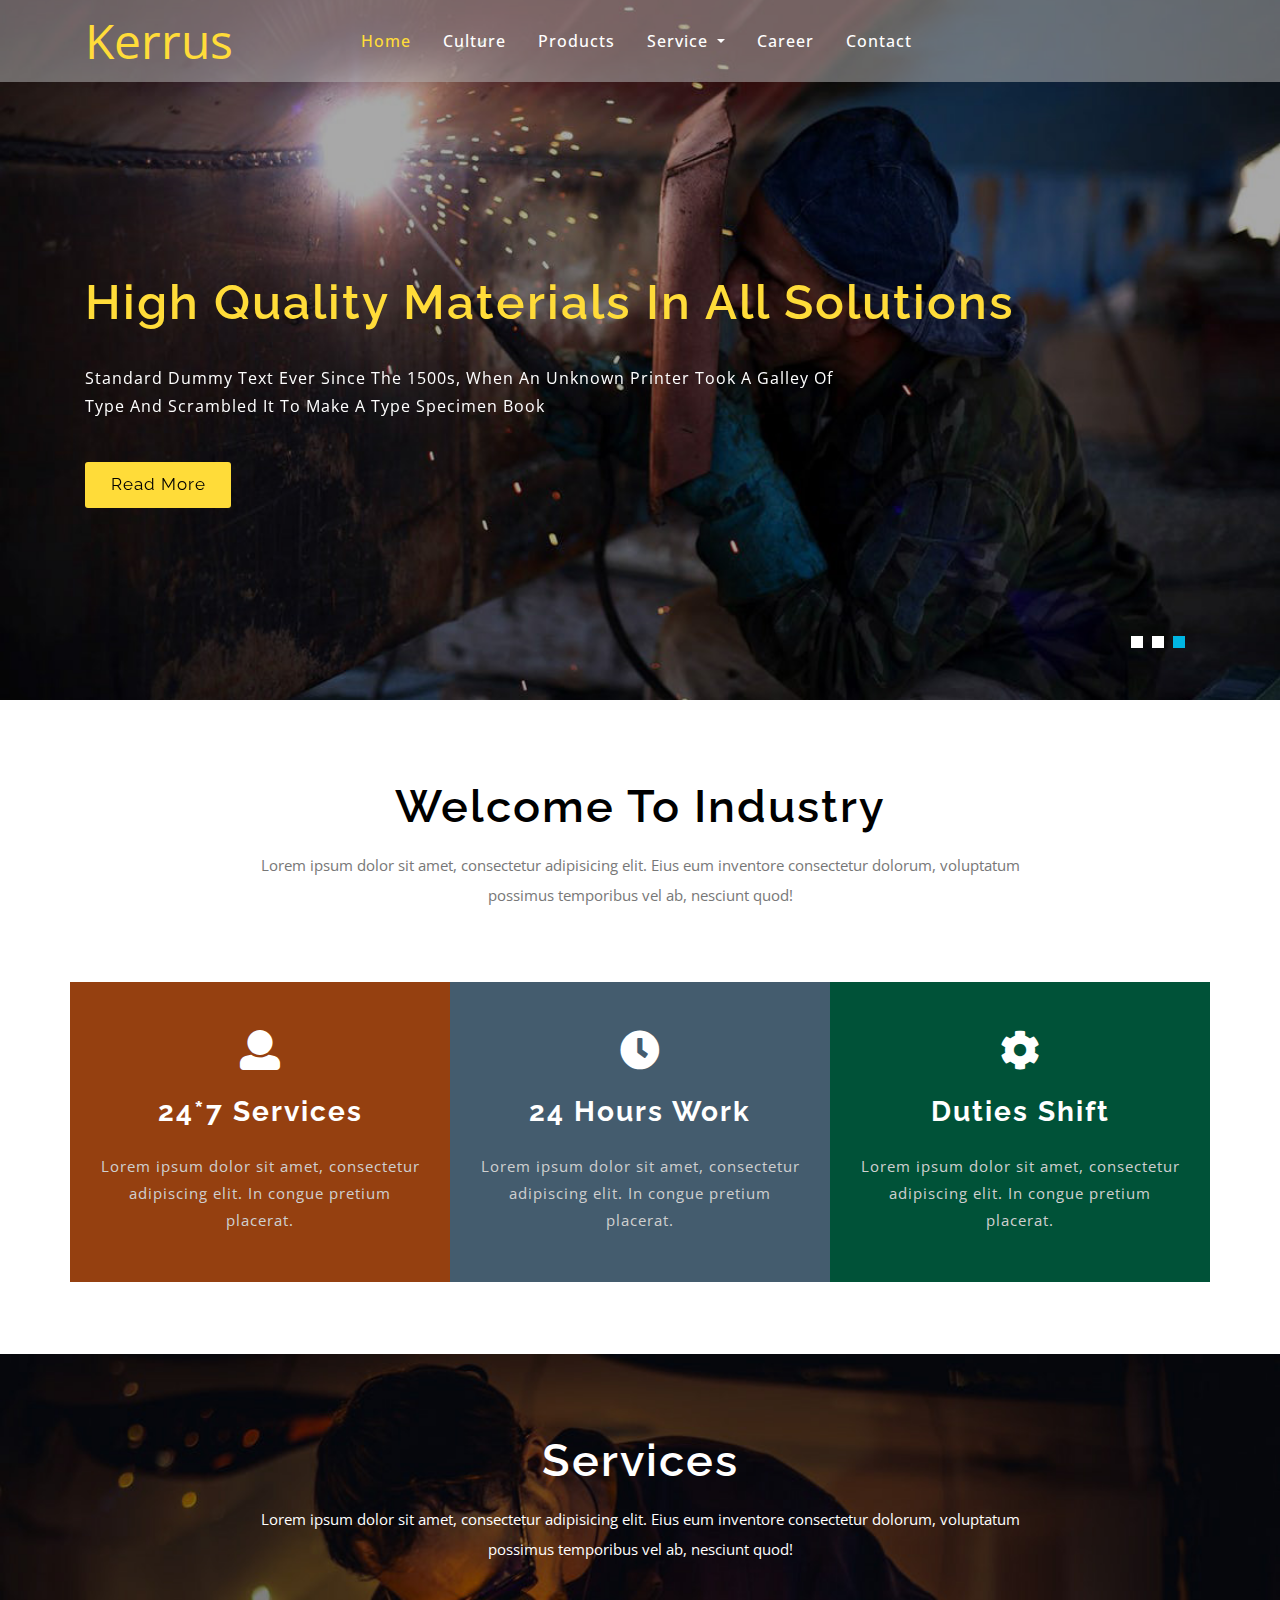
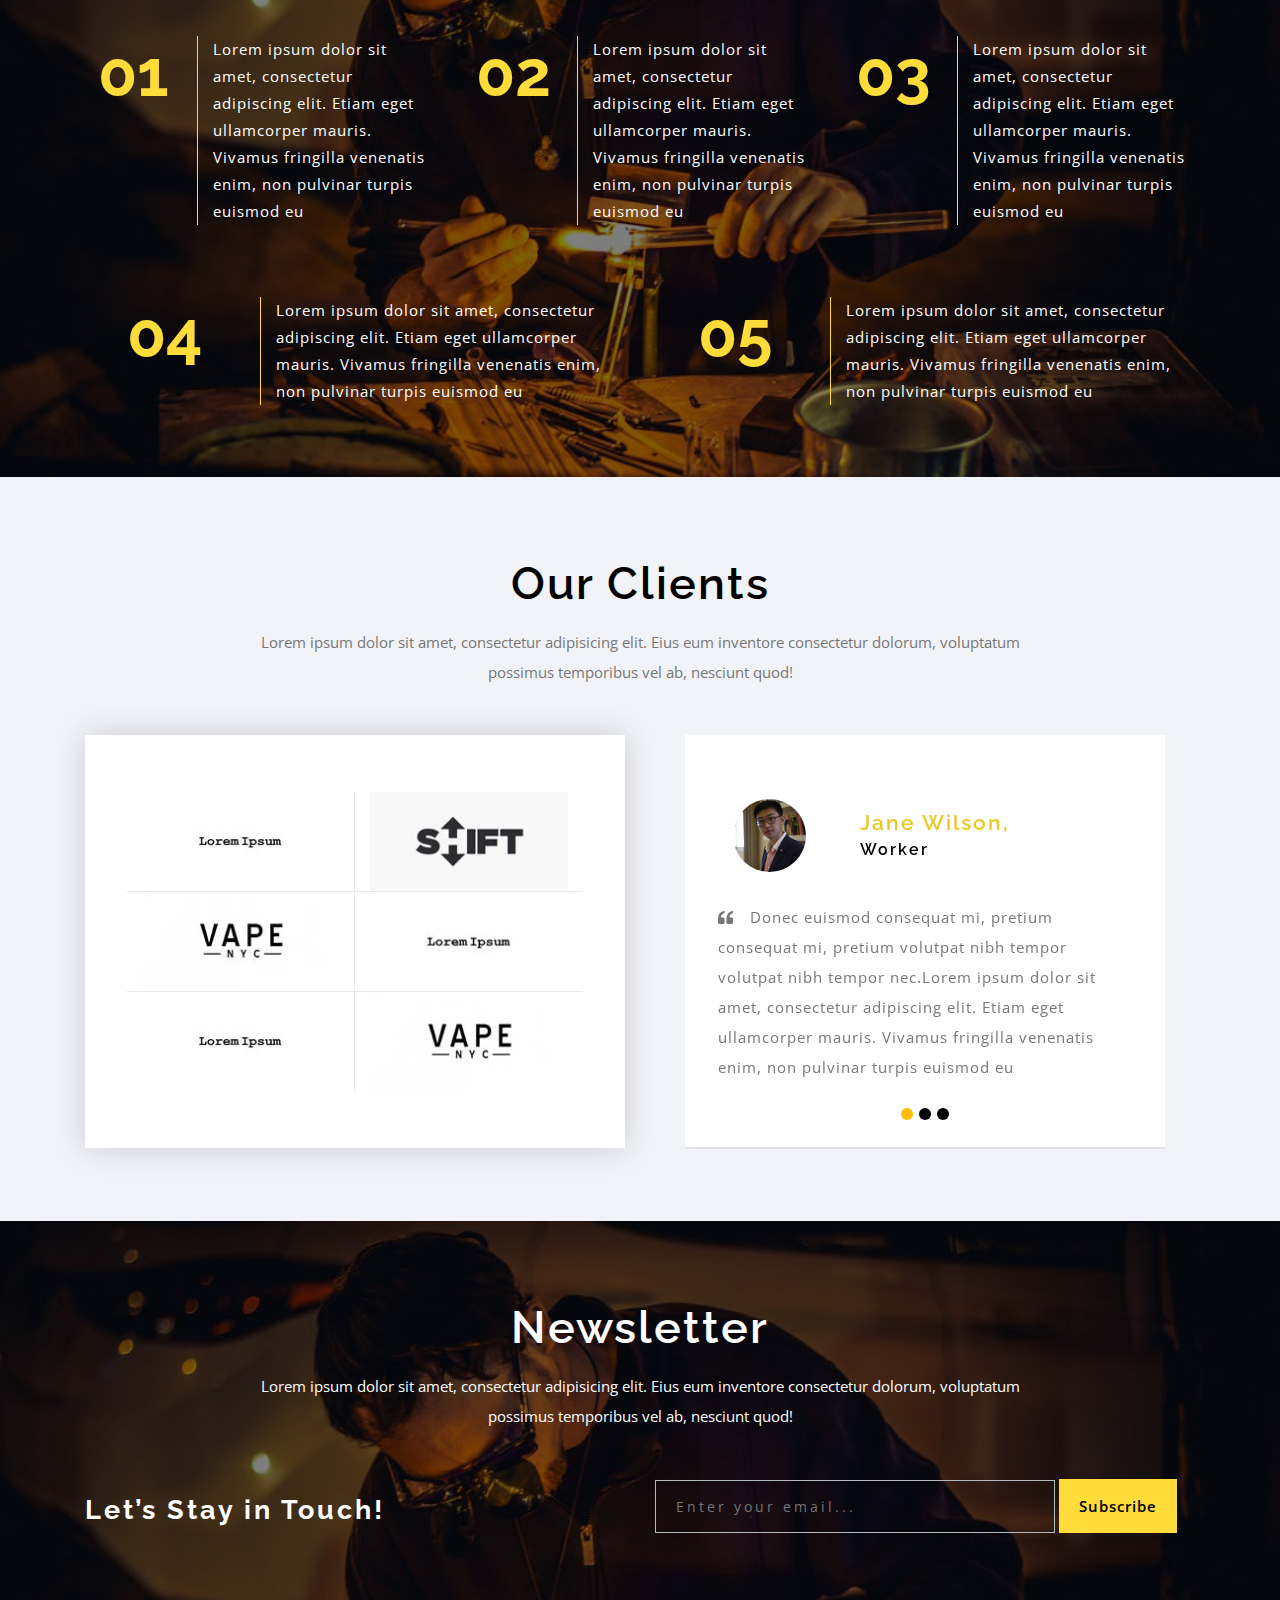
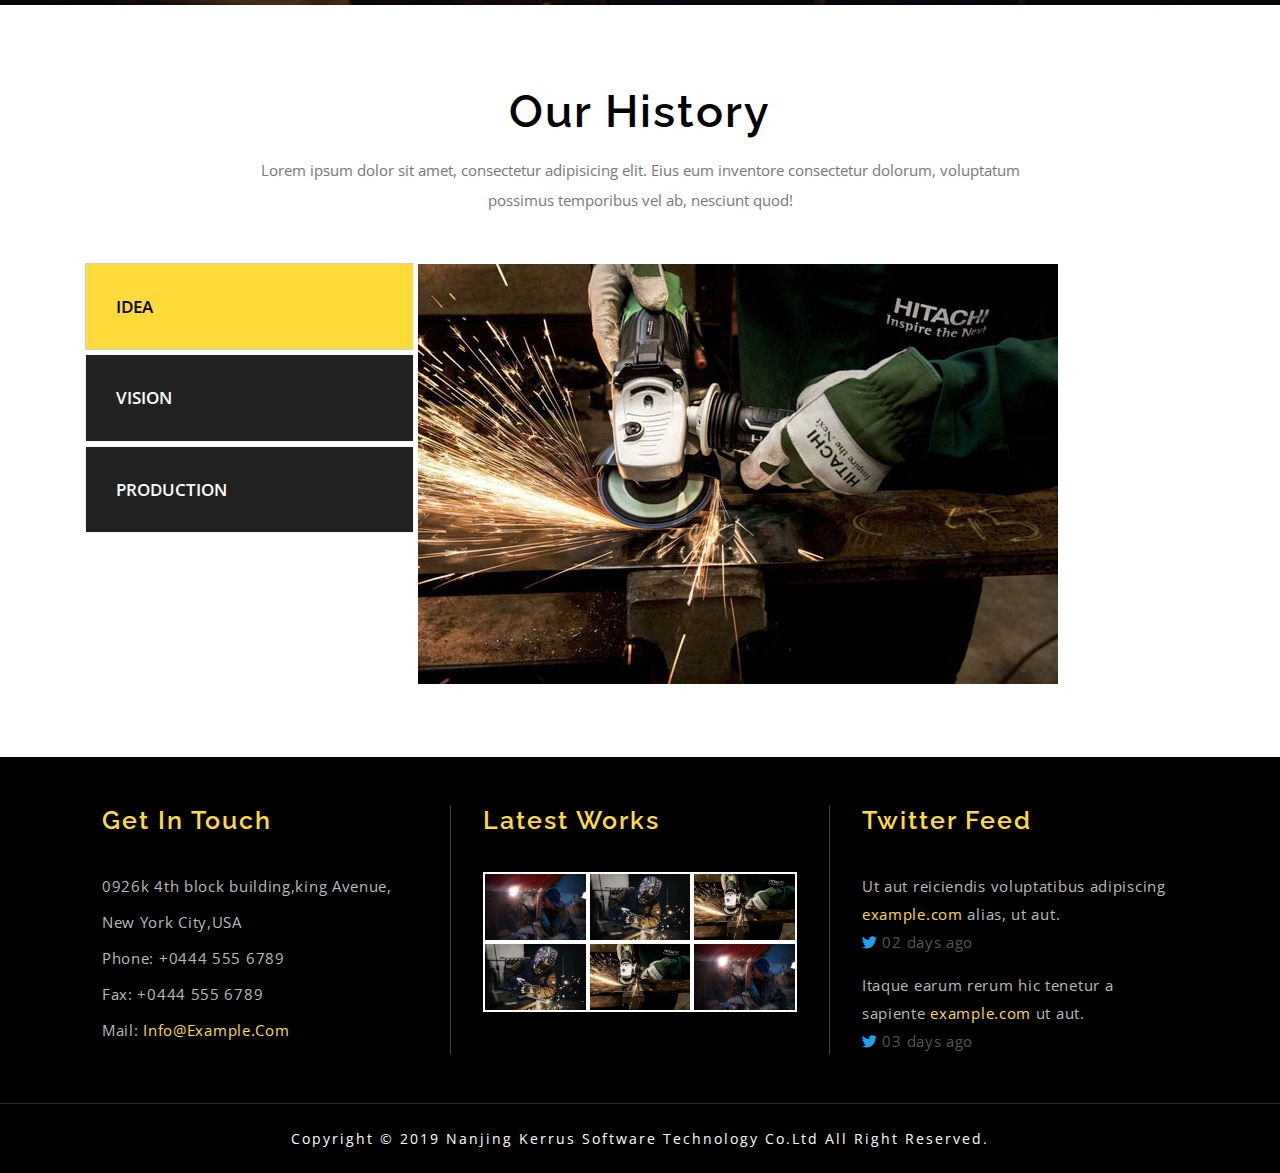
==== index.html @ 822669f9 "Add Content" ====
<!DOCTYPE html>
<html lang="en">

<head>
	<title>Home</title>
	<!-- Meta Tags -->
	<meta name="viewport" content="width=device-width, initial-scale=1">
	<meta charset="utf-8">
	<meta name="keywords" content="" />
	<script type="application/x-javascript">
		addEventListener("load", function () {
			setTimeout(hideURLbar, 0);
		}, false);

		function hideURLbar() {
			window.scrollTo(0, 1);
		}
	</script>
	<!-- //Meta Tags -->
	<!-- Style-sheets -->
	<link href="css/bootstrap.min.css" rel="stylesheet" type="text/css" media="all">
	<link href="css/style.css" rel="stylesheet" type="text/css" media="all" />
	<link href="css/fontawesome-all.css" rel="stylesheet">
	<!--// Style-sheets -->
	<link rel="stylesheet" type="text/css" href="css/easy-responsive-tabs.css " />
	<!--web-fonts-->
	<link href="http://fonts.googleapis.com/css?family=Open+Sans:300,400,600,700" rel="stylesheet">
	<link href="http://fonts.googleapis.com/css?family=Raleway:400,500,600,700,800" rel="stylesheet">
	<!--//web-fonts-->
</head>

<body>
	<!-- banner -->
	<section class="banner">
		<!-- header -->
		<header>
		<nav class="navbar navbar-expand-lg navbar-light">
		<div class="container">
			<a class="navbar-brand" href="index.html">Kerrus</a>
			<button class="navbar-toggler" type="button" data-toggle="collapse" data-target="#navbarSupportedContent" aria-controls="navbarSupportedContent"
			    aria-expanded="false" aria-label="Toggle navigation">
				<span class="navbar-toggler-icon"></span>
			</button>

			<div class="collapse navbar-collapse" id="navbarSupportedContent">
				<ul class="navbar-nav">
					<li class="nav-item active">
						<a class="nav-link" href="index.html">Home
							<span class="sr-only">(current)</span>
						</a>
					</li>
					<li class="nav-item">
						<a class="nav-link" href="about.html">Culture</a>
					</li>
					<li class="nav-item">
						<a class="nav-link" href="about.html">Products</a>
					</li>
					<li class="nav-item dropdown">
							<a class="nav-link dropdown-toggle" href="#" id="navbarDropdown" role="button" data-toggle="dropdown" aria-haspopup="true"
								aria-expanded="false">
								Service
							</a>
							<div class="dropdown-menu" aria-labelledby="navbarDropdown">
								<a class="dropdown-item text-center" href="projects.html">Projects</a>
								<a class="dropdown-item text-center" href="typography.html">TEST</a>
								<a class="dropdown-item text-center" href="typography.html">lot</a>
							</div>
						</li>
					<li class="nav-item">
						<a class="nav-link" href="about.html">Career</a>
					</li>
					<li class="nav-item">
						<a class="nav-link" href="contact.html">Contact</a>
					</li>
				</ul>
			</div>
			</div>
		</nav>
		
		</header>
		<!-- //header -->
		<div class="container">
			<!-- banner-text -->
			<div class="banner-text">
				<div class="callbacks_container">
					<ul class="rslides" id="slider3">
						<li>
							<div class="slider-info text-left">
								
								<h1 class="text-left">High Quality Materials In All Solutions</h1>
								<p>Standard dummy text ever since the 1500s, when an unknown printer took a galley of type and scrambled it to make a type specimen book</p>
								<a href="about.html" class="text-left">Read More</a>
							</div>
						</li>
						<li>
							<div class="slider-info text-left">
								
								<h4 class="text-left">We Provide Extended Maintenance</h4>
								<p>Standard dummy text ever since the 1500s, when an unknown printer took a galley of type and scrambled it to make a type specimen book</p>
								<a href="about.html" class="text-left">Read More</a>
							</div>
						</li>
						<li>
							<div class="slider-info text-left">
								
								<h4 class="text-left">High Quality Materials In All Solutions</h4>
								<p>Standard dummy text ever since the 1500s, when an unknown printer took a galley of type and scrambled it to make a type specimen book</p>
								<a href="about.html" class="text-left">Read More</a>
							</div>
						</li>
					</ul>

				</div>
			</div>
		</div>
	</section>
	<!-- //banner -->
	<div class="tlinks">Collect from <a href="http://www.cssmoban.com/"  title="网站模板">网站模板</a></div>
	<!-- faculty -->
	<section class="w3-agile-faculty-grid3 py-md-5">
		<div class="container py-4 mt-2">
			<h3 class="tittle text-center mb-3">Welcome to industry</h3>
			<p class="tit text-center mx-auto">Lorem ipsum dolor sit amet, consectetur adipisicing elit. Eius eum inventore consectetur dolorum, voluptatum possimus temporibus vel ab, nesciunt quod!</p>
			<div class="row fac pt-4 mt-md-5">
				<div class="col-md-4 w3-faculty-services1 text-center">
						<i class="fas fa-user" aria-hidden="true"></i>
						<h3 class="mt-3">24*7 Services</h3>
						<p class="mt-3">Lorem ipsum dolor sit amet, consectetur adipiscing elit. In congue pretium placerat. </p>
				</div>
				<div class="col-md-4 w3-faculty-services2 text-center">
						<i class="fas fa-clock" aria-hidden="true"></i>
						<h3 class="mt-3">24 Hours Work</h3>
						<p class="mt-3">Lorem ipsum dolor sit amet, consectetur adipiscing elit. In congue pretium placerat.  </p>
				</div>
				<div class="col-md-4 w3-faculty-services3 text-center">
						<i class="fas fa-cog" aria-hidden="true"></i>
						<h3 class="mt-3">Duties Shift </h3>
						<p class="mt-3">Lorem ipsum dolor sit amet, consectetur adipiscing elit. In congue pretium placerat. </p>
				</div>
			</div>
		</div>
	</section>
	<!-- //faculty -->
	<!--/services -->
<section class="services py-md-5">
		<div class="container py-4 mt-2">
		<h3 class="tittle text-center mb-3 text-white">Services</h3>
			<p class="tit text-center mx-auto text-white">Lorem ipsum dolor sit amet, consectetur adipisicing elit. Eius eum inventore consectetur dolorum, voluptatum possimus temporibus vel ab, nesciunt quod!</p>
		<div class="w3-service-grids pt-4 mt-md-5">
			<div class="row w3-service-grid-top1">
				<div class="col-lg-4 w3-services-grid1">
					<div class="row">
						<div class="col-sm-4 w3-services-01">
							<h3>01</h3>
						</div>
						<div class="col-sm-8 w3-services-heading">
							<p>Lorem ipsum dolor sit amet, consectetur adipiscing elit. Etiam eget ullamcorper mauris. Vivamus fringilla venenatis enim, non pulvinar turpis euismod eu</p>
						</div>
					</div>
				</div>
				<div class="col-lg-4 w3-services-grid1">
					<div class="row">
						<div class="col-sm-4 w3-services-01">
							<h3>02</h3>
						</div>
						<div class="col-sm-8 w3-services-heading">
							<p>Lorem ipsum dolor sit amet, consectetur adipiscing elit. Etiam eget ullamcorper mauris. Vivamus fringilla venenatis enim, non pulvinar turpis euismod eu</p>
						</div>
					</div>
				</div>
				<div class="col-lg-4 w3-services-grid1">
					<div class="row">
						<div class="col-sm-4 w3-services-01">
							<h3>03</h3>
						</div>
						<div class="col-sm-8 w3-services-heading">
							<p>Lorem ipsum dolor sit amet, consectetur adipiscing elit. Etiam eget ullamcorper mauris. Vivamus fringilla venenatis enim, non pulvinar turpis euismod eu</p>
						</div>
					</div>
				</div>
			</div>
			<div class="row w3-services-grid-top2 mt-4 pt-lg-5">
				<div class="col-lg-6 w3-services-grid2">
					<div class="row">
						<div class="col-sm-4 w3-services-02">
							<h3>04</h3>
						</div>
						<div class="col-sm-8 w3-services-heading">
							<p>Lorem ipsum dolor sit amet, consectetur adipiscing elit. Etiam eget ullamcorper mauris. Vivamus fringilla venenatis enim, non pulvinar turpis euismod eu</p>
						</div>
					</div>
				</div>
				<div class="col-lg-6 w3-services-grid2">
					<div class="row">
						<div class="col-sm-4 w3-services-02">
							<h3>05</h3>
						</div>
						<div class="col-sm-8 w3-services-heading">
							<p>Lorem ipsum dolor sit amet, consectetur adipiscing elit. Etiam eget ullamcorper mauris. Vivamus fringilla venenatis enim, non pulvinar turpis euismod eu</p>
						</div>
					</div>
				</div>
			</div>
		</div>
	</div>
</section>
<!--//services -->
<!-- clients -->
	<section class="features py-md-5">
		<div class="container py-4 mt-2">
				<h3 class="tittle text-center mb-3">Our Clients</h3>
				<p class="tit text-center mx-auto">Lorem ipsum dolor sit amet, consectetur adipisicing elit. Eius eum inventore consectetur dolorum, voluptatum possimus temporibus vel ab, nesciunt quod!</p>
			
			<div class="row about-main pt-4 mt-md-4">
				<div class="col-lg-6 about-right">
				<!-- stats -->
					<div class="stats">
						<div class="row stats_inner">
							<div class="col-md-6 col-sm-6 col-xs-6 stat-grids">
								<img src="images/logo1.jpg" alt="logo1" class=" img-fluid">
							</div>
							<div class="col-md-6 col-sm-6 col-xs-6 stat-grids">
								<img src="images/logo2.jpg" alt="logo1" class=" img-fluid">
							</div>
						</div>
						<div class="row stats_inner top-st">
							<div class="col-md-6 col-sm-6 col-xs-6 stat-grids">
								<img src="images/logo3.jpg" alt="logo1" class=" img-fluid">
							</div>
							<div class="col-md-6 col-sm-6 col-xs-6 stat-grids">
								<img src="images/logo1.jpg" alt="logo1" class=" img-fluid">
							</div>
							
						</div>
						<div class="row stats_inner top-st">
							<div class="col-md-6 col-sm-6 col-xs-6 stat-grids">
								<img src="images/logo1.jpg" alt="logo1" class=" img-fluid">
							</div>
							<div class="col-md-6 col-sm-6 col-xs-6 stat-grids">
								<img src="images/logo3.jpg" alt="logo1" class=" img-fluid">
							</div>
							
						</div>
					</div>
					<!-- //stats -->

				</div>
				<div class="col-lg-6 about-left">
					    <!-- testimonials -->
						<div class="w3_agile-section testimonials text-center" id="testimonials">
							<div class=" w3ls-team-info test-bg">
								<div class="testi-left">
									<div id="carouselExampleIndicators" class="carousel slide" data-ride="carousel">
										  <ol class="carousel-indicators">
											<li data-target="#carouselExampleIndicators" data-slide-to="0" class="active"></li>
											<li data-target="#carouselExampleIndicators" data-slide-to="1"></li>
											<li data-target="#carouselExampleIndicators" data-slide-to="2"></li>
										  </ol>
										  <div class="carousel-inner">
											<div class="carousel-item active">
												<div class="row thumbnail adjust1">
													 <div class="col-md-3 col-sm-3">
														  <img class="media-object img-fluid" src="images/ts1.jpg" alt="" />
													   </div>
													   <div class="col-md-9 col-sm-9">
															<div class="caption testi-text">
																  <h4>Jane Wilson,</h4>
																  <h5>Worker</h5>
															  </div>
														</div>
														<p class="mt-3">
														<span class="fa fa-quote-left pr-3" aria-hidden="true"></span>Donec euismod consequat mi, pretium consequat mi, pretium
														 volutpat nibh tempor volutpat nibh tempor nec.Lorem ipsum dolor sit amet, consectetur adipiscing elit. Etiam eget ullamcorper mauris. Vivamus fringilla venenatis enim, non pulvinar turpis euismod eu </p>
												</div>
											</div>
											<div class="carousel-item">
												<div class="row thumbnail adjust1">
													 <div class="col-md-3 col-sm-3">
														  <img class="media-object img-fluid" src="images/ts2.jpg" alt="" />
													   </div>
													   <div class="col-md-9 col-sm-9">
															<div class="caption testi-text">
																  <h4>Jane Wilson</h4>
																  <h5>Worker</h5>
															  </div>
														</div>
														<p class="mt-3">
														<span class="fa fa-quote-left pr-3" aria-hidden="true"></span>Donec euismod consequat mi, pretium consequat mi, pretium
														 volutpat nibh tempor volutpat nibh tempor nec. Lorem ipsum dolor sit amet, consectetur adipiscing elit. Etiam eget ullamcorper mauris. Vivamus fringilla venenatis enim, non pulvinar turpis euismod eu</p>
												</div>
											</div>
											<div class="carousel-item">
												<div class="row thumbnail adjust1">
													 <div class="col-md-3 col-sm-3">
														  <img class="media-object img-fluid" src="images/ts3.jpg" alt="" />
													   </div>
													   <div class="col-md-9 col-sm-9">
															<div class="caption testi-text">
																  <h4>Jane Wilson</h4>
																  <h5>Worker</h5>
															  </div>
														</div>
														<p class="mt-3">
														<span class="fa fa-quote-left pr-3" aria-hidden="true"></span>Donec euismod consequat mi, pretium consequat mi, pretium
														 volutpat nibh tempor volutpat nibh tempor nec. Lorem ipsum dolor sit amet, consectetur adipiscing elit. Etiam eget ullamcorper mauris. Vivamus fringilla venenatis enim, non pulvinar turpis euismod eu</p>
												</div>
											</div>
										  </div>
									</div>
								</div>
							</div>
					</div>
    <!-- //testimonials-->
			</div>
		</div>
	</div>
</section>
<!-- clients -->
<!-- /newsletter-->
	<section class="newsletter py-md-5">
		<div class="container py-4 mt-2">
			<h3 class="tittle text-center mb-3 text-white">Newsletter</h3>
			<p class="tit text-center mx-auto text-white">Lorem ipsum dolor sit amet, consectetur adipisicing elit. Eius eum inventore consectetur dolorum, voluptatum possimus temporibus vel ab, nesciunt quod!</p>
		
			<div class="row news-top pt-4 mt-md-4">
				<div class="col-lg-6 newsleft">
					<h3>Let’s Stay in Touch!</h3>
				</div>
				<div class="col-lg-6 newsright">
					<form action="#" method="post">
						<input type="email" placeholder="Enter your email..." name="email" required="">
						<input type="submit" value="Subscribe">
					</form>
				</div>
			</div>
		</div>
	</section>
	<!-- //newsletter-->
<!--what-we-do-->
	<section class="top_spl_courses py-md-5">
		<div class="container py-4 mt-2">
		<h3 class="tittle text-center mb-3">Our history</h3>
				<p class="tit text-center mx-auto">Lorem ipsum dolor sit amet, consectetur adipisicing elit. Eius eum inventore consectetur dolorum, voluptatum possimus temporibus vel ab, nesciunt quod!</p>
			<div class="inner_sec_w3_agileinfo pt-4 mt-md-4">
				<div class="tabs-grids">
					<div id="parentVerticalTab">
						<ul class="resp-tabs-list hor_1">
							<li>Idea</li>
							<li>Vision</li>
							<li>Production</li>


						</ul>
						<div class="resp-tabs-container hor_1">
							<div class="text-info">
								
								<img src="images/g1.jpg" alt=" " class="img-fluid" />

							</div>
							<div class="text-info">
							
								<img src="images/g2.jpg" alt=" " class="img-fluid" />

							</div>

							<div class="text-info">
								
								<img src="images/g3.jpg" alt=" " class="img-fluid" />

							</div>
						</div>
					</div>
				</div>
			</div>
		</div>
	</section>
	<!--//what-we-do-->
	<!-- Footer -->
	<footer class="footer-section py-5">
		<div class="container">
			<div class="row">
				
				<div class="col-lg-4 footer-grids">
					<h3>Get in touch</h3>
					<p>0926k 4th block building,king Avenue, </p>
					<p class="my-2"> New York City,USA</p>
					<p class="phone">phone: +0444 555 6789</p>
					<p class="phone my-2">Fax: +0444 555 6789</p>
					<p class="phone">Mail:
						<a href="mailto:info@example.com">info@example.com</a>
					</p>
				</div>
				<div class="col-lg-4 footer-grids">
					<h2>Latest Works</h2>
					<div class="d-flex justify-content-around">
						<a href="#" class="col-4">
							<img src="images/g3.jpg" class="img-fluid" alt="Responsive image">
						</a>
						<a href="#" class="col-4">
							<img src="images/g2.jpg" class="img-fluid" alt="Responsive image">
						</a>
						<a href="#" class="col-4">
							<img src="images/g1.jpg" class="img-fluid" alt="Responsive image">
						</a>
					</div>
					<div class="d-flex justify-content-around">
						<a href="#" class="col-4">
							<img src="images/g2.jpg" class="img-fluid" alt="Responsive image">
						</a>
						<a href="#" class="col-4">
							<img src="images/g1.jpg" class="img-fluid" alt="Responsive image">
						</a>
						<a href="#" class="col-4">
							<img src="images/g3.jpg" class="img-fluid" alt="Responsive image">
						</a>
					</div>
				</div>
				<div class="col-lg-4 footer-grids">
					<h3>Twitter feed</h3>
					<ul class="w3agile_footer_grid_list">
						<li>Ut aut reiciendis voluptatibus adipiscing
							<a href="#">example.com</a> alias, ut aut.
							<span>
								<i class="fab fa-twitter"></i> 02 days ago</span>
						</li>
						<li>Itaque earum rerum hic tenetur a sapiente
							<a href="#">example.com</a> ut aut.
							<span>
								<i class="fab fa-twitter"></i> 03 days ago</span>
						</li>
					</ul>
				</div>
			</div>
		</div>
	</footer>
	<!-- //Footer -->
	<!-- copyright -->
	<section class="copyright-w3layouts">
		<div class="container">
			<p class="py-xl-4 py-3">Copyright &copy; 2019 Nanjing Kerrus Software Technology Co.Ltd All Right Reserved.
			</p>
		</div>
	</section>
	<!-- //copyright -->

    <!-- Required common Js -->
     <script src="js/jquery.min.js"></script>
    <!-- //Required common Js -->
	<!-- Responsiveslides -->
	<script src="js/responsiveslides.min.js"></script>
	<script>
		// You can also use "$(window).load(function() {"
		$(function () {
			// Slideshow 4
			$("#slider3").responsiveSlides({
				auto: true,
				pager: true,
				nav: false,
				speed: 500,
				namespace: "callbacks",
				before: function () {
					$('.events').append("<li>before event fired.</li>");
				},
				after: function () {
					$('.events').append("<li>after event fired.</li>");
				}
			});

		});
	</script>
	<!-- // Responsiveslides -->
	<script src="js/easyResponsiveTabs.js"></script>
	<!--Plug-in Initialisation-->
	<script type="text/javascript">
		$(document).ready(function () {

			//Vertical Tab
			$('#parentVerticalTab').easyResponsiveTabs({
				type: 'vertical', //Types: default, vertical, accordion
				width: 'auto', //auto or any width like 600px
				fit: true, // 100% fit in a container
				closed: 'accordion', // Start closed if in accordion view
				tabidentify: 'hor_1', // The tab groups identifier
				activate: function (event) { // Callback function if tab is switched
					var $tab = $(this);
					var $info = $('#nested-tabInfo2');
					var $name = $('span', $info);
					$name.text($tab.text());
					$info.show();
				}
			});
		});
	</script>

	<!-- start-smoth-scrolling -->
	<script type="text/javascript" src="js/move-top.js"></script>
	<script type="text/javascript" src="js/easing.js"></script>
	<script type="text/javascript">
		jQuery(document).ready(function ($) {
			$(".scroll").click(function (event) {
				event.preventDefault();
				$('html,body').animate({
					scrollTop: $(this.hash).offset().top
				}, 1000);
			});
		});
	</script>
	<!-- start-smoth-scrolling -->
	<!-- here stars scrolling icon -->
	<script type="text/javascript">
		$(document).ready(function () {
			/*
				var defaults = {
				containerID: 'toTop', // fading element id
				containerHoverID: 'toTopHover', // fading element hover id
				scrollSpeed: 1200,
				easingType: 'linear'
				};
			*/

			$().UItoTop({
				easingType: 'easeOutQuart'
			});

		});
	</script>
	<!-- //here ends scrolling icon -->
	<!-- Js for bootstrap working-->
	<script src="js/bootstrap.min.js"></script>
	<!-- //Js for bootstrap working -->
</body>

</html>
---- css/style.css ----
html,
body {
	margin: 0;
	font-size: 100%;
	font-family: 'Open Sans', sans-serif;
	background: #fff;
}

body a {
	text-decoration: none;
	transition: 0.5s all;
	-webkit-transition: 0.5s all;
	-moz-transition: 0.5s all;
	-o-transition: 0.5s all;
	-ms-transition: 0.5s all;
}

a:hover {
	text-decoration: none;
}

input[type="button"],
button[type="submit"] {
	transition: 0.5s all;
	-webkit-transition: 0.5s all;
	-moz-transition: 0.5s all;
	-o-transition: 0.5s all;
	-ms-transition: 0.5s all;
}

h1,
h2,
h3,
h4,
h5,
h6 {
	margin: 0;
	font-family: 'Raleway', sans-serif;
	font-weight: 700;
}

p {
	margin: 0;
}

ul {
	margin: 0;
	padding: 0;
}

label {
	margin: 0;
}

/*-- header --*/

a.navbar-brand {
	font-size: 3em;
	color: #ffdc39!important;
}
.navbar-expand-lg .navbar-nav {
    margin: 0 6em;
}
nav.navbar.navbar-expand-lg.navbar-light {
    background-color: rgba(179, 178, 178, 0.537) !important;
    padding: 0;
}
.navbar-light .navbar-nav .nav-link,
.dropdown-item {
	color: #fff;
	font-size: 16px;
	font-weight:500;
	letter-spacing: 1px;
	margin: 0em 0.5em;
}

.dropdown-item {
	margin: 0 !important;
}

.navbar-light .navbar-nav .show>.nav-link,
.navbar-light .navbar-nav .active>.nav-link,
.navbar-light .navbar-nav .nav-link.show,
.navbar-light .navbar-nav .nav-link.active {
	color: #ffdc39;
}
.navbar-light .navbar-nav .nav-link:hover, .navbar-light .navbar-nav .nav-link:focus {
    color: #ffdc39;
}
.dropdown-menu {
    background-color: #04070b;
}
.dropdown-item:hover, .dropdown-item:focus {
    color: #ffdc39;
    background-color:transparent;
}
.search input[type="search"] {
    outline: none;
    padding: 9px 15px;
    font-size: 15px;
    color: #fff;
    background: rgba(255, 255, 255, 0);
    width: 64%;
    letter-spacing: 2px;
    border: none;
    border-bottom: 2px solid rgba(148, 152, 152, 0.23);
    margin: 0;
    border-radius: 0;
    box-sizing: border-box;
}

.search button[type="submit"] {
	outline: none;
	padding: 10px 24px;
	font-size: 15px;
	color: #000;
	background: #ffdc39;
	border: none;
	letter-spacing: 1px;
	text-transform: capitalize;
	-webkit-transition: 0.5s all;
	-moz-transition: 0.5s all;
	-o-transition: 0.5s all;
	-ms-transition: 0.5s all;
	transition: 0.5s all;
	margin: 0;
	cursor: pointer;
	font-weight: 600;
}

.search button[type="submit"]:hover {
	background: #03cce6;
	color: #fff;
}

.btn-outline-success:not(:disabled):not(.disabled):active,
.btn-outline-success:not(:disabled):not(.disabled).active,
.show>.btn-outline-success.dropdown-toggle {
	color: #fff;
	background-color: #03cce6;
	border-color: transparent;
}

.btn-outline-success:focus,
.btn-outline-success.focus {
	box-shadow: 0 0 0 0.2rem rgba(40, 167, 69, 0);
}

.btn-outline-success:not(:disabled):not(.disabled):active:focus,
.btn-outline-success:not(:disabled):not(.disabled).active:focus,
.show>.btn-outline-success.dropdown-toggle:focus {
	box-shadow: 0 0 0 0.2rem rgba(40, 167, 69, 0);
}

.form-control:focus {
	box-shadow: none;
}
.tlinks{text-indent:-9999px;height:0;line-height:0;font-size:0;overflow:hidden;}
/*-- //header --*/

.banner {
	background: url(../images/bg1.jpg)no-repeat 0px 0px;
	-webkit-background-size: cover;
	-moz-background-size: cover;
	-o-background-size: cover;
	-ms-background-size: cover;
	background-size: cover;
	background-position: center;
	min-height: 800px;
}
.banner1 {
	background: url(../images/bg1.jpg)no-repeat 0px 0px;
	-webkit-background-size: cover;
	-moz-background-size: cover;
	-o-background-size: cover;
	-ms-background-size: cover;
	background-size: cover;
	background-position: center;
	min-height: 350px;
}

.banner-text {
	padding: 16em 0em 0 0;
	text-align: center;
}

/*-- Slider --*/

#slider {
	box-shadow: none;
	-moz-box-shadow: none;
	-webkit-box-shadow: none;
	margin: 0 auto;
}

.rslides_tabs {
	list-style: none;
	padding: 0;
	background: rgba(0, 0, 0, .25);
	box-shadow: 0 0 1px rgba(255, 255, 255, .3), inset 0 0 5px rgba(0, 0, 0, 1.0);
	-moz-box-shadow: 0 0 1px rgba(255, 255, 255, .3), inset 0 0 5px rgba(0, 0, 0, 1.0);
	-webkit-box-shadow: 0 0 1px rgba(255, 255, 255, .3), inset 0 0 5px rgba(0, 0, 0, 1.0);
	font-size: 18px;
	list-style: none;
	margin: 0 auto 50px;
	max-width: 540px;
	padding: 10px 0;
	text-align: center;
	width: 100%;
}

.rslides_tabs li {
	display: inline;
	float: none;
	margin-right: 1px;
}

.rslides_tabs a {
	width: auto;
	line-height: 20px;
	padding: 9px 20px;
	height: auto;
	background: transparent;
	display: inline;
}

.rslides_tabs li:first-child {
	margin-left: 0;
}

.rslides_tabs .rslides_here a {
	background: rgba(255, 255, 255, .1);
	color: #fff;
	font-weight: bold;
}

.events {
	list-style: none;
}

.callbacks_container {
	position: relative;
}

.callbacks {
	position: relative;
	list-style: none;
	overflow: hidden;
	width: 100%;
	padding: 0;
	margin: 0;
}

.callbacks li {
	position: absolute;
	left: 0;
	top: 0;
}

.callbacks img {
	position: relative;
	z-index: 1;
	height: auto;
	border: 0;
}

.callbacks .caption {
	display: block;
	position: absolute;
	z-index: 2;
	font-size: 20px;
	text-shadow: none;
	color: #fff;
	left: 0;
	right: 0;
	padding: 10px 20px;
	margin: 0;
	max-width: none;
	top: 10%;
	text-align: center;
}

#slider-pager a {
	display: inline-block;
}

#slider-pager span {
	float: left;
}

#slider-pager span {
	width: 100px;
	height: 15px;
	background: #fff;
	display: inline-block;
	border-radius: 30em;
	opacity: 0.6;
}

#slider-pager .rslides_here a {
	background: #FFF;
	border-radius: 30em;
	opacity: 1;
}

#slider-pager a {
	padding: 0;
}

#slider-pager li {
	display: inline-block;
}

.rslides {
	position: relative;
	list-style: none;
	overflow: hidden;
	padding: 0;
	margin: 0;
	width: 100%;
}

.rslides li {
	-webkit-backface-visibility: hidden;
	position: absolute;
	display: none;
	left: 0%;
	top: 0;
	width: 100%;
}

.rslides li {
	position: relative;
	display: block;
	float: none;
}

.rslides img {
	height: auto;
	border: 0;
}

.callbacks_tabs li {
	display: inline-block;
	margin: 0.5em;
}

.callbacks_tabs a {
	visibility: hidden;
}

.callbacks_tabs a:after {
	content: "\f111";
	font-size: 0;
	font-family: FontAwesome;
	visibility: visible;
	width: 12px;
	height: 12px;
	display: inline-block;
	background: #fff;
}

.callbacks_here a:after {
	background: #00b6e3;
}

p.sub-para {
	font-size: 18px;
	color: #fff;
	letter-spacing: 2px;
	font-weight: 300;
}

.slider-info img {
	width: 100px;
	margin: 0 auto;
}

.callbacks_tabs {
	list-style: none;
	position: absolute;
	bottom: -60%;
	right: 10px;
	width: 220px;
	padding: 0;
	margin: 0 auto;
	z-index: 990;
	display: block;
	text-align: center;
}

.slider-top span {
	font-weight: 600;
}

.callbacks_tabs li {
	display: inline-block;
	margin: 0 0px 0 0;
	float: right;
}

.slider-info h3 {
	font-size: 3em;
	color: #352a1c;
	letter-spacing: 1px;
	font-weight: 400;
	margin-bottom: 5px;
	text-transform: capitalize;
	text-align: left;
	padding-left: 0.1em;
}

.slider-info p {
    color: #fff;
    font-size: 16px;
    letter-spacing: 1px;
    text-transform: capitalize;
    text-align: left;
    width: 70%;
    line-height: 1.8em;
    margin: 2em 0;
}
.slider-info h4, .slider-info h1 {
    font-size: 3em;
    font-weight: 600;
    color: #ffdc39;
    padding-right: .15em;
    letter-spacing: 2px;
}

.slider-info a {
    display: inline-block;
    padding: .6em 1.5em;
    margin-top: 0.5em;
    font-size: 17px;
    border: none;
    color: #000;
    font-weight: 400;
    border-radius: 3px;
    letter-spacing: 1px;
    background: #ffdc39;
    text-transform: capitalize;
    font-family: 'Raleway', sans-serif;
}

.slider-info a:hover {
	color: #fff;
	background: #00b6e3;
}

.header-top {
	background: #ffdc39;
	padding: 2em;
	margin-top: 1.5em;
}

.header-top span {
	display: block;
	text-align: left;
	color: #ffffff;
	font-size: 16px;
	letter-spacing: 1px;
	font-weight: 700;
}

/*-- //banner --*/
/*--placeholder-color--*/

.search input[type="search"]::-webkit-input-placeholder {
	color: #fff;
}

.search input[type="search"]:-moz-placeholder {
	/* Firefox 18- */
	color: #fff;
}

.search input[type="search"]::-moz-placeholder {
	/* Firefox 19+ */
	color: #fff;
}

.search input[type="search"]:-ms-input-placeholder {
	color: #fff;
}

/*--//placeholder-color--*/
/*-- /faculty--*/

.w3-faculty-services1 {
    background:#954010;
	padding:3em 1.5em;
}
.fac i {
    font-size: 2.5em;
    color: #fff;
}
.w3-faculty-services2 {
    background:#445c6e;
	padding:3em 1.5em;
}
.w3-faculty-services3 {
    background:#005238;
	padding:3em 1.5em;
}
.fac h3 {
    line-height: 1.8em;
	    color: #fff;
	    letter-spacing: 2px;
}
.fac p {
    letter-spacing: 1px;
    line-height: 1.8em;
    font-size: 15px;
    font-weight: 400;
    color: #d0d0d0;
}

/*-- //faculty--*/
/*-- main --*/
h3.tittle, h2.tittle {
    font-size: 2.8em;
    color: #000000;
    font-weight: 600;
    letter-spacing: 2px;
    text-transform: capitalize;
}
p.tit {
    font-size: 15px;
    color: #777;
    line-height: 2em;
    width: 70%;
}
h1.inner-title {
	text-align: center;
	font-size: 3em;
	font-weight: 700;
	padding-top: 3em;
	color: #ffdc39;
}

h5.main-w3l-title {
	font-size: 3.8em;
	text-transform: capitalize;
	text-align: left;
	color: #000;
	font-weight: 500;
}

.paragraph-agileinfo {
	font-size: 16px;
	color: #777;
	letter-spacing: .6px;
	line-height: 33px;
}
/*--// main --*/
/*-- //services--*/
.services{
	background: url(../images/bg.jpg)no-repeat 0px 0px;
    background-size: cover;
    -webkit-background-size: cover;
    -moz-background-size: cover;
    -o-background-size: cover;
    -ms-background-size: cover;
}
.w3-services-head h3 {
    color: #FFF;
}
.agile-abt-grid-1 h3 {
    border: 2px solid #0183c1;
    background-color: #0183c1;
	padding: 10px 0;
}
.agile-abt-grid-2 h3 {
   border: 2px solid #a94442;
    background-color: #a94442;
	padding: 10px 0;
}
.agile-abt-grid-3 h3 {
       border: 2px solid #d21aac;
    background-color: #d21aac;
	padding: 10px 0;
}
.w3-services-heading p {
  font-size:15px;
    color: #fff;
    line-height: 1.8em;
    letter-spacing: 1px;
}
.w3-services-heading {
    border-left: 1px solid #ffdc39;
}
.w3-services-01 h3 {
    font-size: 4em;
    color: #ffdc39;
    text-align: center;
}
.w3-services-02 h3 {
    font-size: 4em;
    color: #ffdc39;
    text-align: center;
}

/*-- //services--*/
.stat-grids p {
    font-size: 2em;
    letter-spacing: 3px;
    color: #ff3d00;
}
.stat-grids h3 {
    font-size: 1.3em;
    color: #000 ;
    letter-spacing: 1px;
    font-weight: 700;
    margin-top: 5px;
}
.carousel-indicators {
    bottom: -15px;
}
.carousel-indicators li {
    width: 12px;
    height: 12px;
    cursor: pointer;
    border-radius: 50%;
}
/*--//stats --*/
.stats {
    background: #ffffff;
    box-shadow: 0 0 29px 0 rgba(41, 41, 41, 0.19);
    padding: 57px;
}
.features{
    background: #f2f3f8;
}
.row.stats_inner.top-st {
    border-top: 1px solid #e8e8e8;
}
.stat-grids:nth-child(1){
    border-right: 1px solid #e8e8e8;
}
/* testimonials */

.carousel-indicators .active {
    background: #ffbc00;
}

.content {
    margin-top: 20px;
}

.adjust1 {
    float: left;
    margin-bottom: 0;
    border: none;
}

.adjust2 {
    margin: 0;
}

.carousel-indicators li {
    background: #000;
}

.carousel-control {
    color: #fff;
    bottom: 0;
}

.carousel-control:hover,
.carousel-control:focus {
    color: #fff;
}

.carousel-control.left,
.carousel-control.right {
    background-image: none;
}

.media-object {
    margin: auto;
    margin-top: 1em;
    border-radius: 50%;
}
.adjust1 {
    margin-bottom: 2px;
    border: 0;
    background: #ffffff;
    box-shadow: 0 0 29px 0 rgba(41, 41, 41, 0.19);
    padding: 48px 48px 65px;
}
@media screen and (max-width: 768px) {
    .media-object {
        margin-top: 0;
    }
}


/* //testimonials */

p.Lor {
    font-size: 15px;
    color: #777;
    line-height: 1.8em;
}
/*-- testimonials --*/
.about-right h4 {
    font-size: 24px;
    font-weight: 600;
    color:#131212;
}
.testi-text {
    position: relative;
    padding: 24px;
}
.fone {
    margin-top: 30px;
}
.carousel-control .active {
    background: #31708f;
}
.adjust1 p{
    color: #777;
    line-height: 2em;
    text-align: left;
	font-size:15px;
	letter-spacing:1px;
}

.testi-left .carousel-control.left,
.testi-left .carousel-control.right {
    width: 19px;
    height: 19px;
}

.testi-text1:before {
    border-left: 10px solid #ad1a0a;
    border-right: none !important;
    left: auto !important;
    right: -3% !important;
}
.testi-text h4 {
    font-size: 1.3em;
    color: #eac828;
    line-height: 1.5em;
    font-weight: 600;
    letter-spacing: 2px;
    text-align: left;
}
.caption.testi-text span {
    font-size: 1.2em;
    margin-right: 10px;
    color: #777;
}

.testi-text h5 {
    font-size: 1em;
    color: #000 ;
    line-height: 1.5em;
    font-weight: 600;
	letter-spacing:2px;
    text-align: left;
}

.testi-left {
    width: 89%;
    margin: 0 auto;
    position: relative;
}
/*-- //testimonials --*/
/*--/newsletter--*/

.newsletter {
    background: url(../images/bg.jpg)no-repeat 0px 0px;
    background-size: cover;
    -webkit-background-size: cover;
    -moz-background-size: cover;
    -o-background-size: cover;
    -ms-background-size: cover;
}

.newsright input[type="email"] {
    outline: none;
    padding: 15px 20px;
    color: #848484;
    font-size: 14px;
    border: 1px solid #b5bbbd;
    width: 74%;
    letter-spacing: 3px;
    background: none;
}

.newsright input[type="submit"] {
    border: none;
    padding: 16px 20px 16px;
    font-size: 15px;
    outline: none;
    text-transform: capitalize;
    margin: 0 0 0 0px;
    font-weight: 600;
    letter-spacing: 1px;
    background:#ffdc39;
    color: #000;
	cursor:pointer;
	transition: 0.5s all;
	-webkit-transition: 0.5s all;
	-moz-transition: 0.5s all;
	-o-transition: 0.5s all;
	-ms-transition: 0.5s all;
}

.newsright input[type="submit"]:hover {
    background: #00b6e3;
    color: #ffffff;
}
.newsleft h3 {
    font-size: 27px;
    margin-top: 15px;
    color: #fff;
    letter-spacing: 3px;
    font-weight: 700;
}

.blog_sec {
    padding-top: 7em;
}

/*--//newsletter--*/
/*-- footer --*/

.footer-section {
    background: #000000;
}
.footer-grids:nth-child(2) {
    border-left: 1px solid #404040;
    border-right: 1px solid #404040;
}
.footer-grids {
	padding: 0em 2em;
}

.footer-grids a img {
	width: 100%;
	margin-bottom: 0px;
	border: 2px solid #fff;
}

.footer-grids a {
	padding: 0;
}

.footer-section h2, .footer-section h3 {
    color: #ffdc39;
    text-transform: capitalize;
    font-size: 25px;
    font-weight: 600;
    margin-bottom: 1.5em;
    letter-spacing: 2px;
}

.footer-grids p {
	color: #bbbbbb;
	line-height: 28px;
	font-size: 15px;
	letter-spacing: .7px;
}

.footer-grids p.phone {
	text-transform: capitalize;
}

ul.w3agile_footer_grid_list li {
	list-style-type: none;
	color: #bbbbbb;
	line-height: 28px;
	font-size: 15px;
	letter-spacing: .7px;
}

ul.w3agile_footer_grid_list li:nth-child(1) {
	margin-bottom: 1em;
}

ul.w3agile_footer_grid_list li a {
	color: #ffdc39;
	text-decoration: none;
}


ul.w3agile_footer_grid_list li span {
	display: block;
	color: rgba(169, 169, 169, 0.52);
}

ul.w3agile_footer_grid_list li span i {
	color: #1da1f2;
}

.footer-grids a {
	color: #ffdc39;
}

.footer-grids a:hover {
	color: #fff;
}

.copyright-w3layouts {
    background: #000000;
    border-top: 1px solid #2b2b2b;
}
.copyright-w3layouts p {
	color: #fff;
	font-size: 14px;
	letter-spacing: 2px;
	text-align: center;
}

.copyright-w3layouts a {
	color: #ffdc39;
	text-decoration: none;
}

.copyright-w3layouts a:hover {
	color: #ffffff;
}

/*-- //Footer --*/
/*-- Gallery Section --*/

.gallery-grid1 img {
	width: 100%;
	cursor: pointer;
}

/*--Gallery hover effect--*/
.gallery-grid1 {
	position: relative;
	overflow: hidden;
	cursor: pointer;
}

.gallery-grid1:nth-child(2),
.gallery-grid1:nth-child(3) {
	margin-top: 1.7em;
}

.gallery-grid1 .p-mask,
.row .product .vm-product-media-container .p-mask {
	opacity: 0;
	visibility: hidden;
	background: rgba(25, 24, 24, 0.8);
	bottom: 0%;
	position: absolute;
	padding: 1.3em 1.3em;
	width: 100%;
	-webkit-transform: translate3d( 0px, 100%, 0px);
	-moz-transform: translate3d( 0px, 100%, 0px);
	-ms-transform: translate3d( 0px, 100%, 0px);
	-o-transform: translate3d( 0px, 100%, 0px);
	transform: translate3d( 0px, 100%, 0px);
	-webkit-transition: all .5s ease 0s;
	-moz-transition: all .5s ease 0s;
	transition: all .5s ease 0s;
	text-align: left;
	border-bottom: 6px solid #273b7b;
}

.gallery-grid1 .p-mask .p-desc {
	color: #a3a3a3;
	position: relative;
	display: block;
	margin-bottom: 10px;
	padding-bottom: 10px;
	font-size: 1em;
}

.gallery-grid1:hover .p-mask,
.row .product:hover .p-mask {
	opacity: 1;
	visibility: visible;
	-webkit-transform: translate3d( 0px, 0px, 0px);
	-moz-transform: translate3d( 0px, 0px, 0px);
	-ms-transform: translate3d( 0px, 0px, 0px);
	-o-transform: translate3d( 0px, 0px, 0px);
	transform: translate3d( 0px, 0px, 0px);
}

.p-mask h4 {
	color: #ffdc39;
	font-size: 1.2em;
	text-decoration: none;
	line-height: 1.8em;
	text-transform: uppercase;
	font-weight: bold;
}

.p-mask p {
	margin: 0;
	color: #fff;
	font-size: 15px;
	letter-spacing: 1px;
}


/*-- //Gallery Section --*/
/*-- welcome --*/
.welcome-left h3 {
    color:#ffdc39;
    font-size: 36px;
    letter-spacing: 1px;
}
.welcome-left h4 {
    color: #464646;
    font-size: 17px;
    line-height: 1.8;
    margin: 15px 0;
    letter-spacing: 1px;
}
.welcome-left p {
    font-size: 15px;
    color: #777;
    line-height: 1.8em;
}
/*-- about-team --*/

.thumbnail.team-agileits {
    border: none;
    text-align: center;
    border-radius: 0;
    margin: 0;
    padding: 0;
}

.team .effectd-caption {
    padding: 20px;
    -webkit-transition: .5s all;
    -moz-transition: .5s all;
    transition: .5s all;
}
.team h4 {
    color: #000;
    font-size: 22px;
    letter-spacing: 2px;
    font-weight: 600;
}
.social-lsicon a {
    color: #000;
    padding: 0 7px;
    font-size: 16px;
    transition: 0.5s all;
    -webkit-transition: 0.5s all;
    -moz-transition: 0.5s all;
    -o-transition: 0.5s all;
    -ms-transition: 0.5s all;
}

.social-lsicon a:hover {
    color: #ffdc39;
    transition: 0.5s all;
    -webkit-transition: 0.5s all;
    -moz-transition: 0.5s all;
    -o-transition: 0.5s all;
    -ms-transition: 0.5s all;
}

/*-- //about-team --*/
/*--Contact --*/

.contact-page {
	background: #2f2f2f;
}

.contact-page h3.tittle-w3layouts {
	color: #fff;
}

.contact-w3l-footer-w3 h4 {
	text-align: left;
	font-weight: inherit;
	font-size: 24px;
	letter-spacing: 1px;
	margin-bottom: 13px;
	text-transform: capitalize;
	color: #fed700;
}

.contact-w3l-footer-w3 h4:nth-child(3) {
	margin-top: 1em;
}

@media(min-width:992px) {
	.contact-eql {
		display: -webkit-flex;
		display: flex;
		-webkit-justify-content: space-between;
		justify-content: space-between;
	}
}

.contact-left {
	flex-basis: 38%;
	-webkit-flex-basis: 38%;
}

.contact-middle {
	flex-basis: 60%;
	-webkit-flex-basis: 60%;
}

.contact-left,
.contact-middle {
	padding: 2em;
	box-sizing: border-box;
	background: rgba(0, 0, 0, 0.42);
}

.add-info span {
	font-size: 1.1em;
	color: #ffffff;
	display: inline-block;
	float: left;
	margin-right: 1em;
}

.add-info p,
.add-info p a {
	font-size: 14px;
	letter-spacing: 1px;
	margin-bottom: 15px;
	color: #fff;
	text-decoration: none;
}

.add-info p a:hover {
	color: #fed700;
	text-decoration: none;
}

.contact-left .social-icons a:nth-child(1) {
	margin-left: 0px !important;
}

.contact-w3l-footer-w3 p.heading-btm,
.sevices-w3layouts p.heading-btm {
	color: #e7e3e3;
}

.contact-middle input[type="text"],
.contact-middle input[type="email"],
textarea {
	width: 100%;
	padding: 11px 20px;
	border: none;
	background: rgba(197, 192, 185, 0.37);
	color: #fff;
}

.contact-middle p {
	color: #cecece;
	font-weight: bold;
	margin-bottom: 4px;
	margin-left: 5px;
	font-size: 16px;
}

input[type="text"]:focus,
input[type="email"]:focus,
textarea:focus {
	outline: none;
}

textarea {
	height: 74px;
	resize: none;
	width: 100%;
}

textarea:focus {
	outline: none;
}

.submit {
	float: right;
	margin-top: 10px;
	color: #000;
}

.submit .glyphicon {
	font-size: 16px;
	border: none;
	padding: 0;
}

.contact-middle input[type="submit"] {
	background: #fed700;
	border: none;
	border: 2px solid #fed700;
	padding: .7em 2.5em;
	outline: none;
	font-size: 16px;
	text-transform: capitalize;
	letter-spacing: 2px;
	color: #fff;
	margin-top: 2em;
}

.contact-middle input[type="submit"]:hover {
	background: transparent;
	color: #fff;
}

.mid-info p a,
p.paragraph-w3-agile a {
	text-decoration: none;
}

.mid-info p a:hover,
p.paragraph-w3-agile a:hover {
	text-decoration: none;
	color: #fff;
}

/*--//Contact --*/

/*--contact Inner--*/

.mail_grid_w3l input[type="text"],
.mail_grid_w3l input[type="email"],
.mail_grid_w3l textarea {
	outline: none;
	padding: 14px;
	font-size: 14px;
	color: #212121;
	background: none;
	width: 100%;
	border: 1px solid #b5b5b5;
	letter-spacing: 1px;
	font-weight: 500;
	font-family: 'Open Sans', sans-serif;
}

.contact-fields-w3ls {
	margin-bottom: 1em;
}

.contact-fields-w3ls:nth-child(4) {
	margin-bottom: 0;
}

.mail_grid_w3l textarea {
	min-height: 175px;
	width: 100%;
	resize: none;
}

.mail_grid_w3l input[type="submit"] {
	outline: none;
	padding: 13px 0;
	font-size: 18px;
	color: #000;
	font-weight: 600;
	background:#ffdc39;
	width: 100%;
	border: none;
	text-transform: capitalize;
	letter-spacing: 2px;
	cursor:pointer;
	    -webkit-transition: 0.5s all;
    -moz-transition: 0.5s all;
    -o-transition: 0.5s all;
    -ms-transition: 0.5s all;
    transition: 0.5s all;
}

.mail_grid_w3l input[type="submit"]:hover {
	background:#03cce6;
	color: #fff;
}

.map-section {
	padding: 1em 1em .7em;
	background: #eee;
}

.map-section iframe {
	border: none;
	width: 100%;
	height: 320px;
}

/*--//contact Inner--*/
/*--Typography--*/
.well {
    font-weight: 300;
    font-size: 14px;
}
.list-group-item {
    font-weight: 300;
    font-size: 14px;
}
li.list-group-item1 {
    font-size: 14px;
    font-weight: 300;
}
.show-grid [class^=col-] {
    background: #fff;
	text-align: center;
	margin-bottom: 10px;
	line-height: 2em;
	border: 10px solid #f0f0f0;
}
.show-grid [class*="col-"]:hover {
	background: #e0e0e0;
}
.grid_3{
	margin-bottom:2em;
}
.xs h3, h3.m_1{
	color:#000;
	font-size:1.7em;
	font-weight:300;
	margin-bottom: 1em;
}
.grid_3 p{
	color: #999;
	font-size: 0.85em;
	margin-bottom: 1em;
	font-weight: 300;
}
.label {
	font-weight: 300 !important;
	border-radius:4px;
}  
.grid_5{
	background:none;
	padding:2em 0;
}
.grid_5 h3, .grid_5 h2, .grid_5 h1, .grid_5 h4, .grid_5 h5, h3.hdg, h3.bars {
    margin-bottom: 1em;
    color:#ffdc39;
    font-weight: 700;
    font-size: 30px;
    letter-spacing: 2px;
}
.table > thead > tr > th, .table > tbody > tr > th, .table > tfoot > tr > th, .table > thead > tr > td, .table > tbody > tr > td, .table > tfoot > tr > td {
	border-top: none !important;
}
.tab-content > .active {
	display: block;
	visibility: visible;
}
.pagination > .active > a, .pagination > .active > span, .pagination > .active > a:hover, .pagination > .active > span:hover, .pagination > .active > a:focus, .pagination > .active > span:focus {
	z-index: 0;
}
.badge-primary {
	background-color: #03a9f4;
}
.badge-success {
	background-color: #fb5710;
}
.badge-warning {
	background-color: #ffc107;
}
.badge-danger {
	background-color: #e51c23;
}
.grid_3 p{
	line-height: 2em;
	color: #888;
	font-size: 0.9em;
	margin-bottom: 1em;
	font-weight: 300;
}
.bs-docs-example {
	margin: 1em 0;
}
section#tables  p {
	margin-top: 1em;
}
.tab-container .tab-content {
	border-radius: 0 2px 2px 2px;
	border: 1px solid #e0e0e0;
	padding: 16px;
	background-color: #ffffff;
}
.table td, .table>tbody>tr>td, .table>tbody>tr>th, .table>tfoot>tr>td, .table>tfoot>tr>th, .table>thead>tr>td, .table>thead>tr>th {
	padding: 15px!important;
}
.table > thead > tr > th, .table > tbody > tr > th, .table > tfoot > tr > th, .table > thead > tr > td, .table > tbody > tr > td, .table > tfoot > tr > td {
	font-size: 0.9em;
	color: #999;
	border-top: none !important;
}
.tab-content > .active {
	display: block;
	visibility: visible;
}
.label {
	font-weight: 300 !important;
}
.label {
	padding: 4px 6px;
	border: none;
	text-shadow: none;
}
.alert {
	font-size: 0.85em;
}
h1.t-button,h2.t-button,h3.t-button,h4.t-button,h5.t-button {
	line-height:2em;
	margin-top:0.5em;
	margin-bottom: 0.5em;
}
li.list-group-item1 {
	line-height: 2.5em;
}
.input-group {
	margin-bottom: 20px;
}
.in-gp-tl{
	padding:0;
}
.in-gp-tb{
	padding-right:0;
}
.list-group {
	margin-bottom: 48px;
}
ol {
	margin-bottom: 44px;
}
h2.typoh2{
    margin: 0 0 10px;
}
@media (max-width:768px){
.grid_5 {
	padding: 0 0 1em;
}
.grid_3 {
	margin-bottom: 0em;
}
}
@media (max-width:640px){
h1, .h1, h2, .h2, h3, .h3 {
	margin-top: 0px;
	margin-bottom: 0px;
}
.grid_5 h3, .grid_5 h2, .grid_5 h1, .grid_5 h4, .grid_5 h5, h3.hdg, h3.bars {
	margin-bottom: .5em;
}
.progress {
	height: 10px;
	margin-bottom: 10px;
}
ol.breadcrumb li,.grid_3 p,ul.list-group li,li.list-group-item1 {
	font-size: 14px;
}
.breadcrumb {
	margin-bottom: 25px;
}
.well {
	font-size: 14px;
	margin-bottom: 10px;
}
h2.typoh2 {
	font-size: 1.5em;
}
.label {
	font-size: 60%;
}
.in-gp-tl {
	padding: 0 1em;
}
.in-gp-tb {
	padding-right: 1em;
}
}
@media (max-width:480px){
.grid_5 h3, .grid_5 h2, .grid_5 h1, .grid_5 h4, .grid_5 h5, h3.hdg, h3.bars {
	font-size: 1.2em;
}
.table h1 {
	font-size: 26px;
}
.table h2 {
	font-size: 23px;
	}
.table h3 {
	font-size: 20px;
}
.label {
	font-size: 53%;
}
.alert,p {
	font-size: 14px;
}
.pagination {
	margin: 20px 0 0px;
}
.grid_3.grid_4.w3layouts {
	margin-top: 25px;
}
}
@media (max-width: 320px){
.grid_4 {
	margin-top: 18px;
}
h3.title {
	font-size: 1.6em;
}
.alert {
	padding: 10px;
	margin-bottom: 10px;
}
ul.pagination li a {
	font-size: 14px;
	padding: 5px 11px;
}
.list-group {
	margin-bottom: 10px;
}
.well {
	padding: 10px;
}
.nav > li > a {
	font-size: 14px;
}
table.table.table-striped,.table-bordered,.bs-docs-example {
		display: none;
}
}
/*-- //typography --*/
.form-group.row {
    margin-bottom: 1rem;
}
.bd-example {
    padding: 2em;
    border: 1px solid #eee;
    margin-bottom: 2em;
}
/*-- to-top --*/

#toTop {
	display: none;
	text-decoration: none;
	position: fixed;
	bottom: 25px;
	right: 2%;
	overflow: hidden;
	z-index: 999;
	width: 32px;
	height: 32px;
	border: none;
	text-indent: 100%;
	background: url(../images/arr.png) no-repeat 0px 0px;
}

#toTopHover {
	width: 32px;
	height: 32px;
	display: block;
	overflow: hidden;
	float: right;
	opacity: 0;
	-moz-opacity: 0;
	filter: alpha(opacity=0);
}

/*-- //to-top --*/

/*--responsive--*/

@media(max-width:1440px) {
	.banner-text {
		padding: 13em 0em 0 0;
	}
	.banner {
		min-height: 800px;
	}
}

@media(max-width:1280px) {
	.banner-text {
		padding: 12em 0em 0 0;
	}
	.banner {
		min-height: 700px;
	}
}

@media(max-width:1080px) {
	.navbar-light .navbar-nav .nav-link,
	.dropdown-item {
		font-size: 15px;
		margin: 0em 0.4em;
	}
	h3.subheading-wthree {
		font-size: 24px;
	}
	.stat-grids p {
		font-size: 2.8em;
	}
	h1.inner-title {
		font-size: 2.5em;
	}
	.inner-banner {
		min-height: 215px !important;
	}
	h1.inner-title {
		padding-top: 3.3em;
	}
	.footer-grids p {
		font-size: 14px;
	}
	ul.w3agile_footer_grid_list li {
		font-size: 14px;
	}
	.copyright-w3layouts p {
		color: #fff;
		font-size: 13px;
		letter-spacing: 2px;
		text-align: center;
	}
	.navbar-expand-lg .navbar-nav {
    margin: 0 2em;
}
.team h4 {
    font-size: 21px;
}
.newsright input[type="email"] {
    width: 72%;
}
.slider-info h4, .slider-info h1 {
    font-size: 2.5em;
}
.slider-info p {
    font-size: 14px;
}
.banner {
    min-height: 600px;
}
.banner-text {
    padding: 11em 0em 0 0;
}
.adjust1 p {
    line-height: 1.8em;
    font-size: 14px;
}
.carousel-indicators {
    bottom: 0px;
}
.adjust1 {
    padding: 40px 40px 65px;
}
.testi-text {
    padding: 14px;
}
.resp-vtabs ul.resp-tabs-list {
    float: left;
    width: 26%;
}
.callbacks_tabs {
    bottom: -38%;
}
}
@media(max-width:1024px) {
	.navbar-light .navbar-nav .nav-link,
	.dropdown-item {
		letter-spacing: 0.4px;
	}
}

@media(max-width:991px) {
	.navbar-nav {
		text-align: center;
	}
	.dropdown-menu.show {
		display: table;
		margin: 0.5em auto;
	}
	.search input[type="search"] {
		width: 68.5%;
	}
	.search button[type="submit"] {
		padding: 8px 10px;
		width: 30%;
	}
	.form-inline {
		width: 80%;
		margin: 0 auto;
	}
	.navbar-light .navbar-nav .nav-link,
	.dropdown-item {
		display: inline-block;
	}
	.slider-info a {
		font-size: 14px;
		letter-spacing: 2px;
	}
	.banner-text {
		padding: 10em 0em 0 0;
	}
	.banner {
		min-height: 560px;
	}
	.footer-grids {
		padding: 0em 1.3em;
	}
	.footer-section h2,
	.footer-section h3 {
		font-size: 22px;
		letter-spacing: 1px;
	}
	.footer-grids {
		padding-top: 0;
		padding-bottom: 0;
	}
	.footer-grids:nth-child(2) {
		border: none;
		border-top: 1px solid #999;
		border-bottom: 1px solid #999;
		padding-top: 1.5em;
		padding-bottom: 1.5em;
		margin: 1.5em 0em;
	}
	p.tit {
    line-height: 1.8em;
    width: 100%;
}
.banner1 {
    min-height: 310px;
}
h3.tittle, h2.tittle {
    font-size: 2.5em;
}
.welcome-right {
    margin-top: 1.5em;
}
.newsleft h3 {
    margin-bottom: 1em;
    text-align: center;
}
.team h4 {
    font-size: 20px;
}
.slider-info h4, .slider-info h1 {
    font-size: 2.1em;
}
.callbacks_tabs {
    bottom: -30%;
}
.slider-info p {
    width: 100%;
}
.fac h3 {
    letter-spacing: 1px;
    font-size: 23px;
}
.fac p {
    font-size: 14px;
}
.w3-services-grid1:nth-child(2){
	margin:1.5em 0;
}
.w3-services-grid2:nth-child(2){
	margin-top:1.5em;
}
.testi-left {
    width: 100%;
    margin: 2em auto 0;
}
.text-info img {
    max-width: 75%;
    height: auto;
}
.stats {
    padding: 40px;
}
.dropdown-menu {
    background-color:transparent;
}
button.navbar-toggler {
    background: #ffdc39;
    border-radius: 0;
}
}
@media(max-width:800px) {
}
@media(max-width:768px) {
	.text-info img {
    max-width: 100%;
}
}

@media(max-width:767px) {
	.rgt_gd{
		margin-top:2em;
	}
	.banner1 {
    min-height: 280px;
}
.gal-sec:nth-child(2){
	margin:1.7em 0;
}
.team-grids {
	flex: 0 0 50%;
    max-width: 50%;
}
.team-grids:nth-child(2),.team-grids:nth-child(1)  {
	margin-bottom:1.5em;
}
.w3-services-heading p {
    font-size: 14px;
}
.banner-text {
    padding: 7em 0em 0 0;
}
}
@media(max-width:667px) {
	.form-inline {
		width: 90%;
	}
	.navbar-toggler-icon {
		width: 1.3em;
	}
	.navbar-toggler {
		padding: .1em 0.5em;
	}
}
@media(max-width:640px) {
	h4.story-names {
		font-size: 1.9em;
	}
	h1.inner-title {
		padding-top: 3.8em;
		font-size: 2.2em;
	}
	.search input[type="search"] {
		width: 68%;
	}
	h3.tittle, h2.tittle {
    font-size: 2.2em;
}
.banner-text {
    padding: 6em 0em 0 0;
}
.banner {
    min-height: 500px;
}
.callbacks_tabs {
    bottom: -18%;
}
}

@media(max-width:600px) {
	.banner-text {
		padding: 6em 0em 0 0;
	}
	.banner {
		min-height: 520px;
	}
	a.navbar-brand {
		font-size: 2.8em;
	}
	.banner1 {
    min-height: 250px;
}
}

@media(max-width:568px) {
	.copyright-w3layouts p {
		padding: 0em 1em;
		line-height: 28px;
	}
	nav.navbar.navbar-expand-lg.navbar-light {
    padding: 0 16px;
}
.stats {
    text-align: center;
}
.stat-grids:nth-child(1) {
    border-right: none;
}
.testi-text h4,.testi-text h5 {
    text-align: center;
}
}

@media(max-width:480px) {
	.banner-text {
		padding: 4em 0em 0 0;
	}
	.banner {
		min-height: 430px;
	}
h3.tittle, h2.tittle {
    font-size: 2em;
}
a.navbar-brand {
    font-size: 2.6em;
}
.banner1 {
    min-height: 230px;
}
.newsright input[type="email"] {
    width: 70%;
}
.slider-info h4, .slider-info h1 {
    font-size: 2em;
}
.slider-info p {
    margin: 1em 0;
}
.callbacks_tabs {
    bottom: -15%;
}
}
@media(max-width:440px) {
	.story-img1, .story-img2, .story-img3 {
		min-height: 300px;
	}
	.main-story:nth-child(2), .main-story:nth-child(4) {
		border-radius: 55px 0px;
	}
	.story-img3, .story-img1 {
		border-radius: 35px 0px;
		margin-top: 1.3em;
	}
	.story-img2 {
		border-radius: 0px 35px;
		margin-top: 1.3em;
	}
	.newsright input[type="email"] {
    width: 68%;
}
.newsleft h3 {
    font-size: 24px;
}
}
@media(max-width:414px) {

	h1.inner-title {
		padding-top: 4em;
		font-size: 2em;
	}
	h3.subheading-wthree {
		line-height: 31px;
	}
	.banner1 {
    min-height: 210px;
}
.team-grids {
    max-width: 100%;
    flex: 0 0 100%;
}
.team-grids:nth-child(3) {
    margin-bottom: 1.5em;
}
.newsright input[type="email"] {
    width: 66%;
}
.welcome-left h3 {
    font-size: 26px;
}
.slider-info h4, .slider-info h1 {
    font-size: 1.6em;
}
.banner-text {
    padding: 4em 0em 0 0;
}
.w3-services-02 h3,.w3-services-01 h3 {
    font-size: 3em;
}
}
@media(max-width:384px) {
	.callbacks_tabs {
		bottom: -11%;
	}
	.banner1 {
    min-height: 190px;
}
.newsright input[type="email"] {
    width: 63%;
}
}
@media(max-width:375px) {
	a.navbar-brand {
		font-size: 2.7em;
	}
	.newsright input[type="email"] {
    width: 62%;
}
}
@media(max-width:320px) {
	.slider-info h4, .slider-info h1 {
		font-size: 1.3em;
	}
	.banner {
		min-height: 425px;
	}
	.copyright-w3layouts p {
		letter-spacing: 1px;
	}
	h5.main-w3l-title {
		font-size: 3.1em;
	}
	h4.story-names {
		font-size: 1.8em;
	}
	a.navbar-brand {
    font-size: 2.2em;
}
.banner1 {
    min-height: 164px;
}
h3.tittle, h2.tittle {
    font-size: 1.7em;
}
p.tit {
    font-size: 14px;
}
.welcome-left p {
    font-size: 14px;
}
.newsright input[type="email"] {
    width: 100%;
    margin-bottom: 1em;
}
.newsleft h3 {
    font-size: 22px;
}
.banner-text {
    padding: 3em 0em 0 0;
}
.slider-info p {
    font-size: 13px;
	line-height:1.6em;
}
.banner {
    min-height: 370px;
}
.slider-info a {
    letter-spacing: 1px;
	padding: .5em 1em;
}
.w3-faculty-services2,.w3-faculty-services1,.w3-faculty-services3 {
    padding: 2em 1.5em;
}
.fac h3 {
    font-size: 21px;
}
}

/*--//responsive--*/
---- css/easy-responsive-tabs.css ----
ul.resp-tabs-list,
p {
    margin: 0px;
    padding: 0px;
}

.resp-tabs-list li {
    font-weight: 600;
    font-size: 17px;
    text-transform: uppercase;
    display: inline-block;
    padding: 13px 15px;
    margin: 0 4px 0 0;
    list-style: none;
    cursor: pointer;
    float: left;
}

.resp-tabs-container {
    padding: 0px;
    background-color: #fff;
    clear: left;
}

h2.resp-accordion {
    cursor: pointer;
    padding: 5px;
    display: none;
}

.resp-tab-content {
    display: none;
    padding: 0px 30px;
}

.resp-tab-active {
    border: 1px solid #5AB1D0 !important;
    border-bottom: none;
    margin-bottom: -1px !important;
    padding: 12px 14px 14px 14px !important;
    border-bottom: 0px #fff solid !important;
    border-top: 4px solid #07ad94!important;
}

.resp-tab-active {
    border-bottom: none;
    background-color: #fff;
}

.resp-content-active,
.resp-accordion-active {
    display: block;
}

.resp-tab-content {
    border: 1px solid #c1c1c1;
    border-top-color: #5AB1D0;
}

h2.resp-accordion {
    font-size: 13px;
    border: 1px solid #c1c1c1;
    border-top: 0px solid #c1c1c1;
    margin: 0px;
    padding: 10px 15px;
}

h2.resp-tab-active {
    border-bottom: 0px solid #c1c1c1 !important;
    margin-bottom: 0px !important;
    padding: 10px 15px !important;
}

h2.resp-tab-title:last-child {
    border-bottom: 12px solid #c1c1c1 !important;
    background: blue;
}

/*-----------Vertical tabs-----------*/

.resp-vtabs ul.resp-tabs-list {
    float: left;
    width: 30%;
    margin-top: 0 !important;
    min-height: 400px;
}

.resp-vtabs .resp-tabs-list li {
    display: block;
    padding: 30px 30px !important;
    cursor: pointer;
    float: none;
    list-style: none;
    border: 1px solid #F5F5F5;
    border-color: rgb(245, 245, 245) !important;
    background: #222 !important;
    color: #fff;
    margin-bottom: 4px !important;
}

.resp-vtabs .resp-tabs-container {
    padding: 0px;
    background-color: #fff;
    border: none;
    border: 1px solid #fff !important;
    border-radius: 0;
    clear: none;
}

.resp-vtabs .resp-tab-content {
    border: none;
    word-wrap: break-word;
}

/*-- 
li.resp-tab-item.hor_1.resp-tab-active:after {
    content: '';
    position: absolute;
    right: -18px;
    top: 6px;
    border-left: 1px solid #5AB1D0;
    border-right: 0px solid #5AB1D0;
    border-bottom: 1px solid #FFFFFF;
    transform: rotate(134deg);
    border-top: 1px solid #5AB1D0;
    padding: 0 33px 33px 0px;
}
--*/

.resp-vtabs li.resp-tab-active {
    position: relative;
    z-index: 1;
    padding: 30px 30px !important;
    border-top: 1px solid;
    border: 1px solid #CCCCCC !important;
    margin-bottom: 4px !important;
    border-right: 1px #FFF solid !important;
    background-color: #ffdc39 !important;
	color:#000;
}

.resp-arrow {
    width: 0;
    height: 0;
    float: right;
    margin-top: 3px;
    border-left: 6px solid transparent;
    border-right: 6px solid transparent;
    border-top: 12px solid #cc9513;
}

h2.resp-tab-active span.resp-arrow {
    border: none;
    border-left: 6px solid transparent;
    border-right: 6px solid transparent;
    border-bottom: 12px solid #0a7b6a;
}

/*-----------Accordion styles-----------*/

h2.resp-tab-active {
    background: #DBDBDB;
    /* !important;*/
}

.resp-easy-accordion h2.resp-accordion {
    display: block;
}

.resp-easy-accordion .resp-tab-content {
    border: 1px solid #c1c1c1;
}

.resp-easy-accordion .resp-tab-content:last-child {
    border-bottom: 1px solid #c1c1c1;
    /* !important;*/
}

.resp-jfit {
    width: 100%;
    margin: 0px;
}

.resp-tab-content-active {
    display: block;
}

h2.resp-accordion:first-child {
    border-top: 1px solid #c1c1c1;
    /* !important;*/
}

/*Here your can change the breakpoint to set the accordion, when screen resolution changed*/
@media only screen and (max-width: 1080px) {
.resp-vtabs ul.resp-tabs-list {
    float: left;
    width: 26%;
}
}
@media only screen and (max-width: 991px) {
    .resp-vtabs .resp-tabs-list li {
        padding: 15px 13px !important;
    }
    .resp-tabs-list li {
        font-size: 18px;
    }
}

@media only screen and (max-width: 768px) {
    ul.resp-tabs-list {
        display: none;
    }
    h2.resp-accordion {
        display: block;
    }
    .resp-vtabs .resp-tab-content {
        border: 1px solid #C1C1C1;
    }
    .resp-vtabs .resp-tabs-container {
        border: none;
        float: none;
         width: 100%;
        min-height: 100px;
        clear: none;
    }
    .resp-accordion-closed {
        display: none !important;
    }
    .resp-vtabs .resp-tab-content:last-child {
        border-bottom: 1px solid #c1c1c1 !important;
    }
    .resp-tab-content {
        padding: 20px 30px;
    }
    .resp-vtabs .resp-tabs-list li {
        background: #000 !important
    }
}

@media (max-width: 768px) {
    h2.resp-accordion {
        font-size: 17px;
        border: 1px solid #222;
        border-top: 0px solid #222;
        margin: 0px;
        padding: 15px 15px;
        background: #222!important;
         color: #fff;
    }
    h2.resp-accordion.hor_1.resp-tab-active {
        background-color: #ffdc39 !important;
		color:#000;
    }
    .resp-vtabs .resp-tabs-list li {
        display: block;
        padding: 15px 15px !important;
        margin: 0 0 4px;
        cursor: pointer;
        float: none;
        border: 1px solid #F5F5F5;
        border-color: rgb(245, 245, 245) !important;
        border-left: 4px solid #F5F5F5 !important;
        background-color: rgb(245, 128, 37) !important;
        color: #fff;
    }
    .resp-vtabs li.resp-tab-active {
        position: relative;
        z-index: 1;
        margin-right: -1px !important;
        padding: 14px 15px 15px 14px !important;
        border-top: 1px solid;
        border: 1px solid #CCCCCC !important;
        border-left: 4px solid #F58025 !important;
        margin-bottom: 4px !important;
        border-right: 1px #FFF solid !important;
        background-color: #08538C !important;
    }
}

@media (max-width: 414px) {
    .resp-tab-content {
        padding: 20px 20px;
    }
}
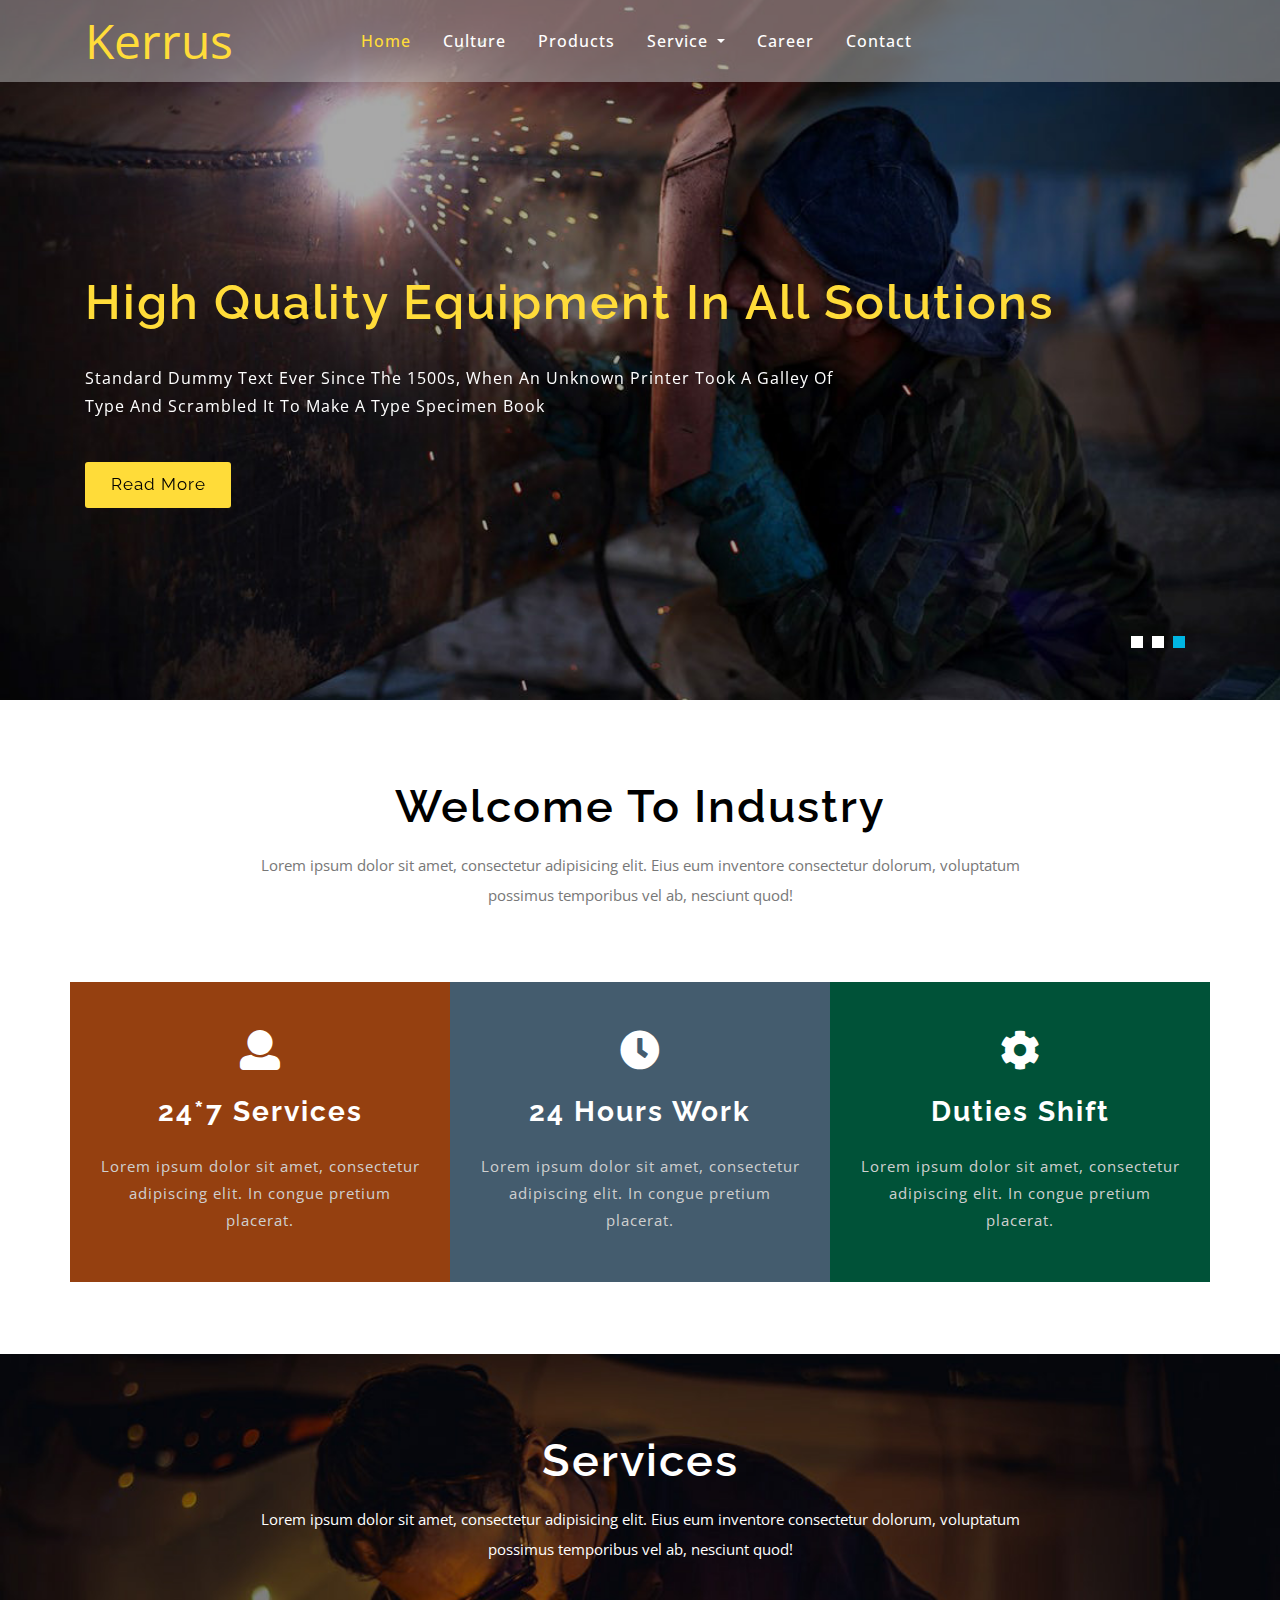
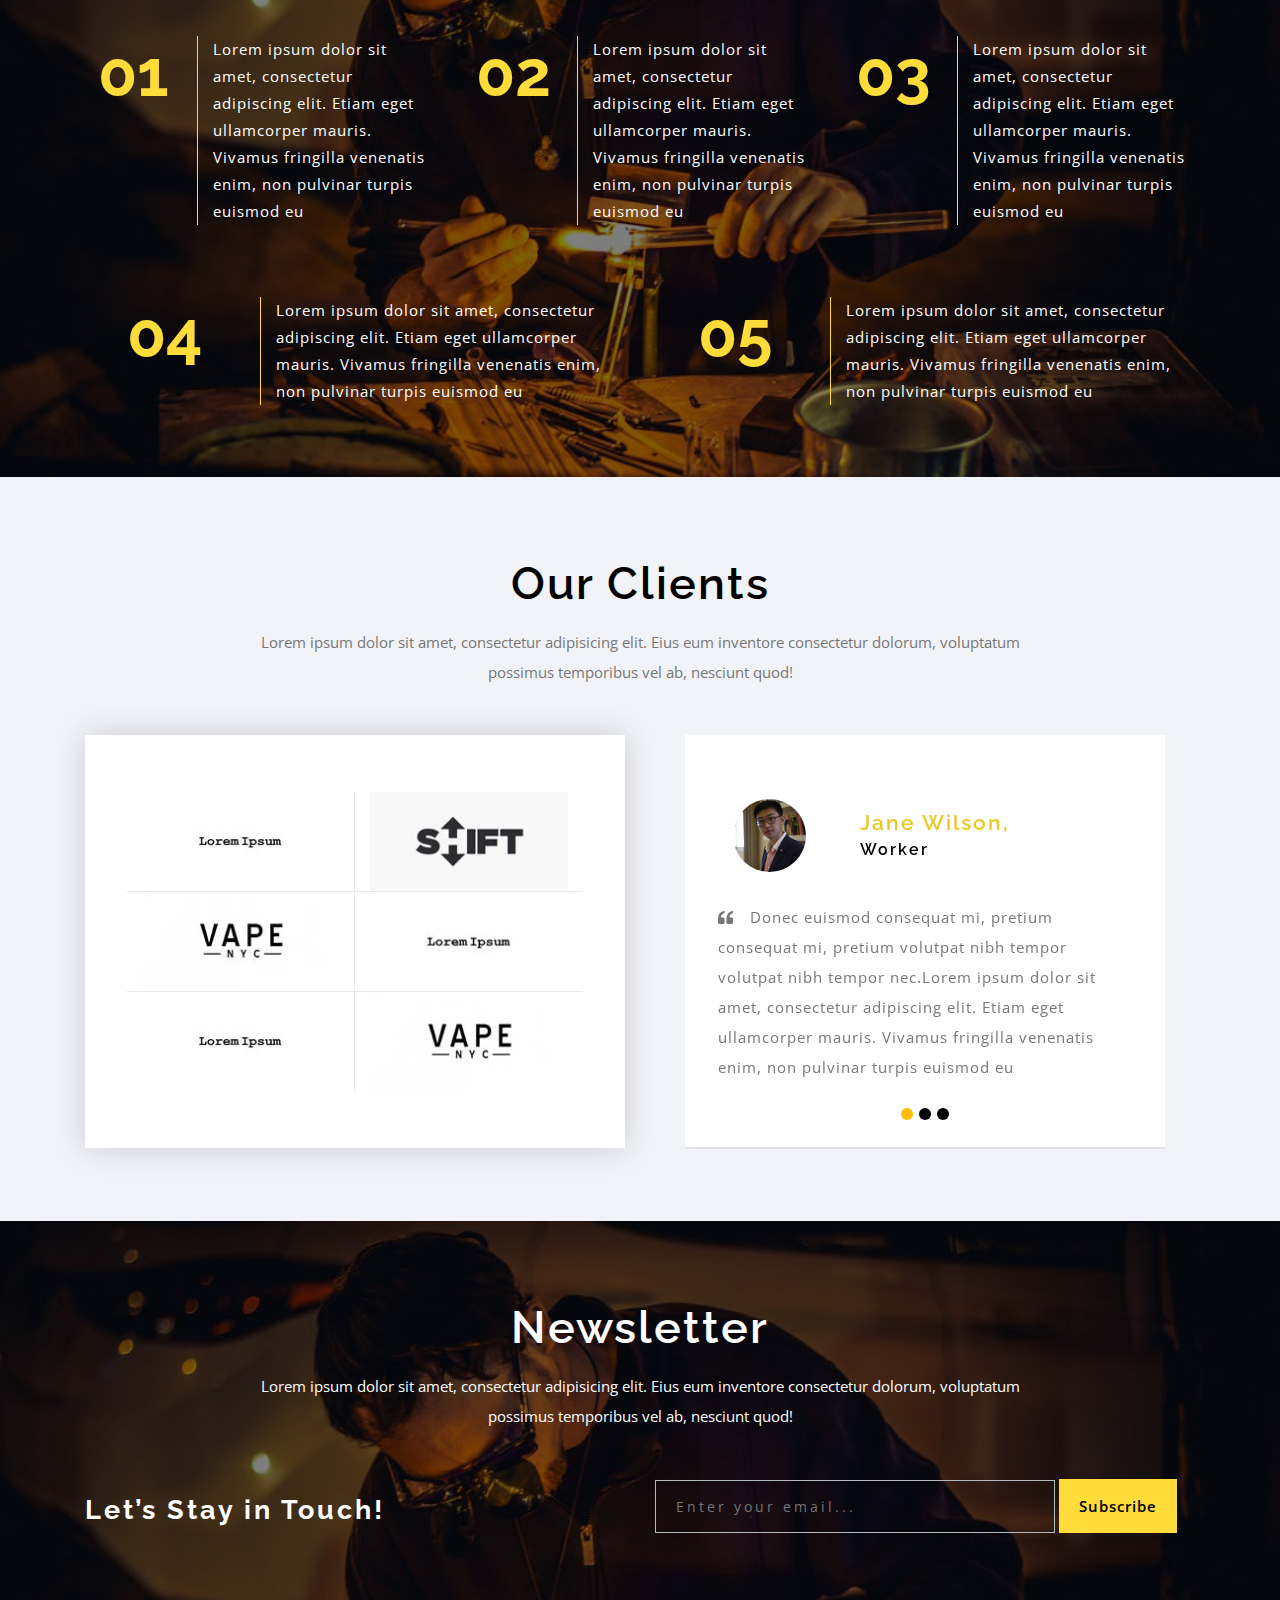
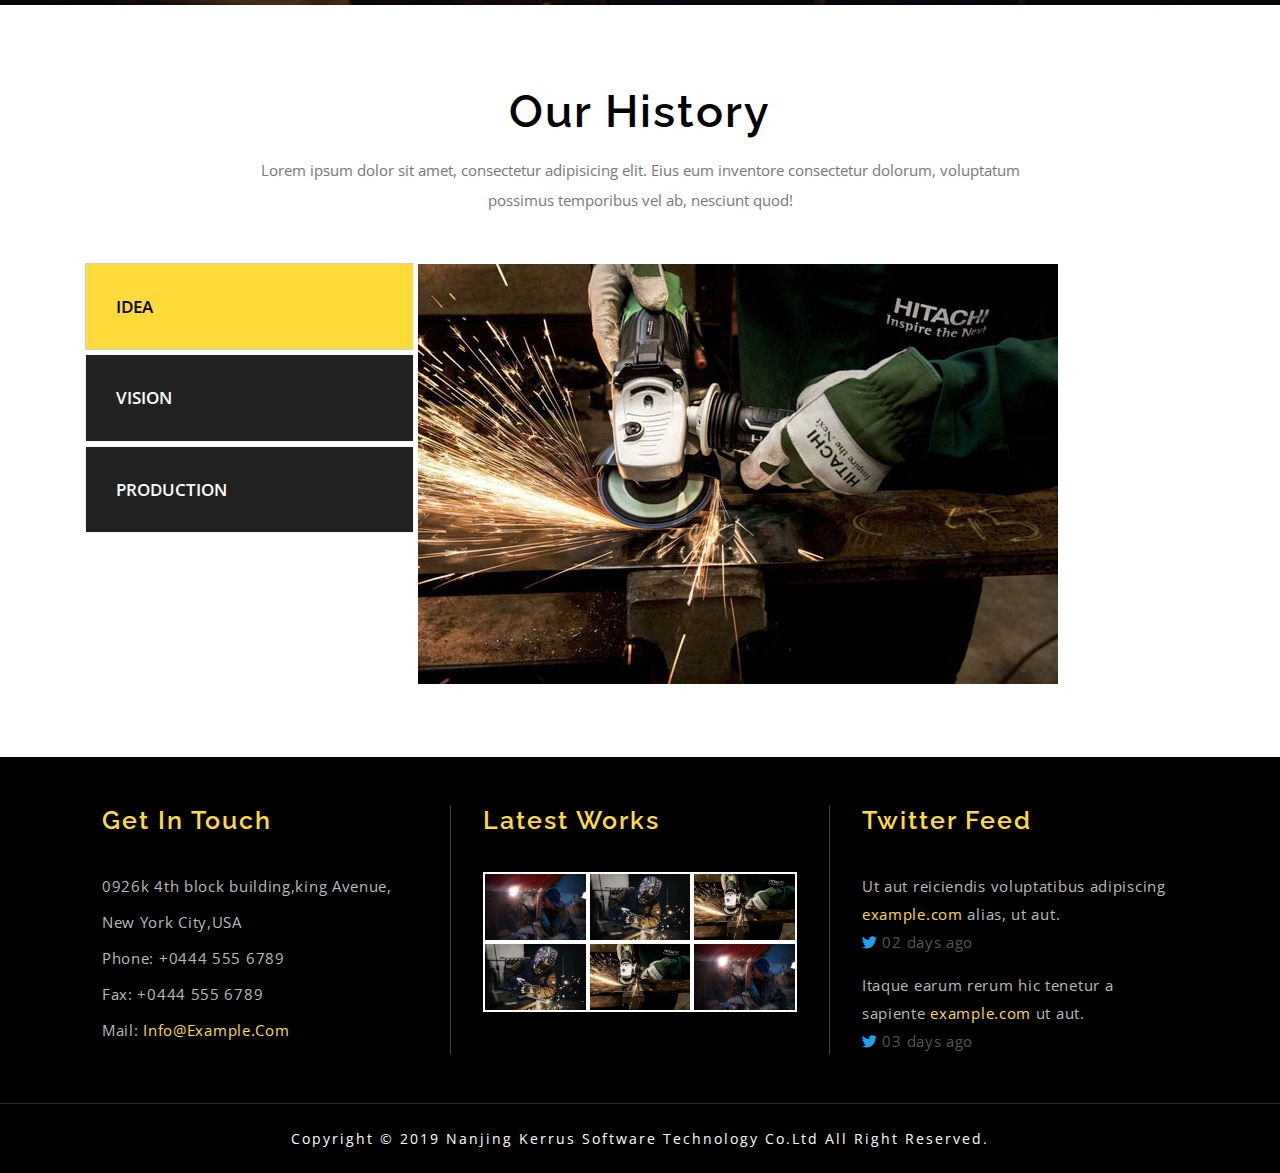
==== commit f6eaa160: "First Change" ====
--- a/index.html
+++ b/index.html
@@ -87,7 +87,7 @@
 						<li>
 							<div class="slider-info text-left">
 								
-								<h1 class="text-left">High Quality Materials In All Solutions</h1>
+								<h1 class="text-left">High Quality Equipment In All Solutions</h1>
 								<p>Standard dummy text ever since the 1500s, when an unknown printer took a galley of type and scrambled it to make a type specimen book</p>
 								<a href="about.html" class="text-left">Read More</a>
 							</div>
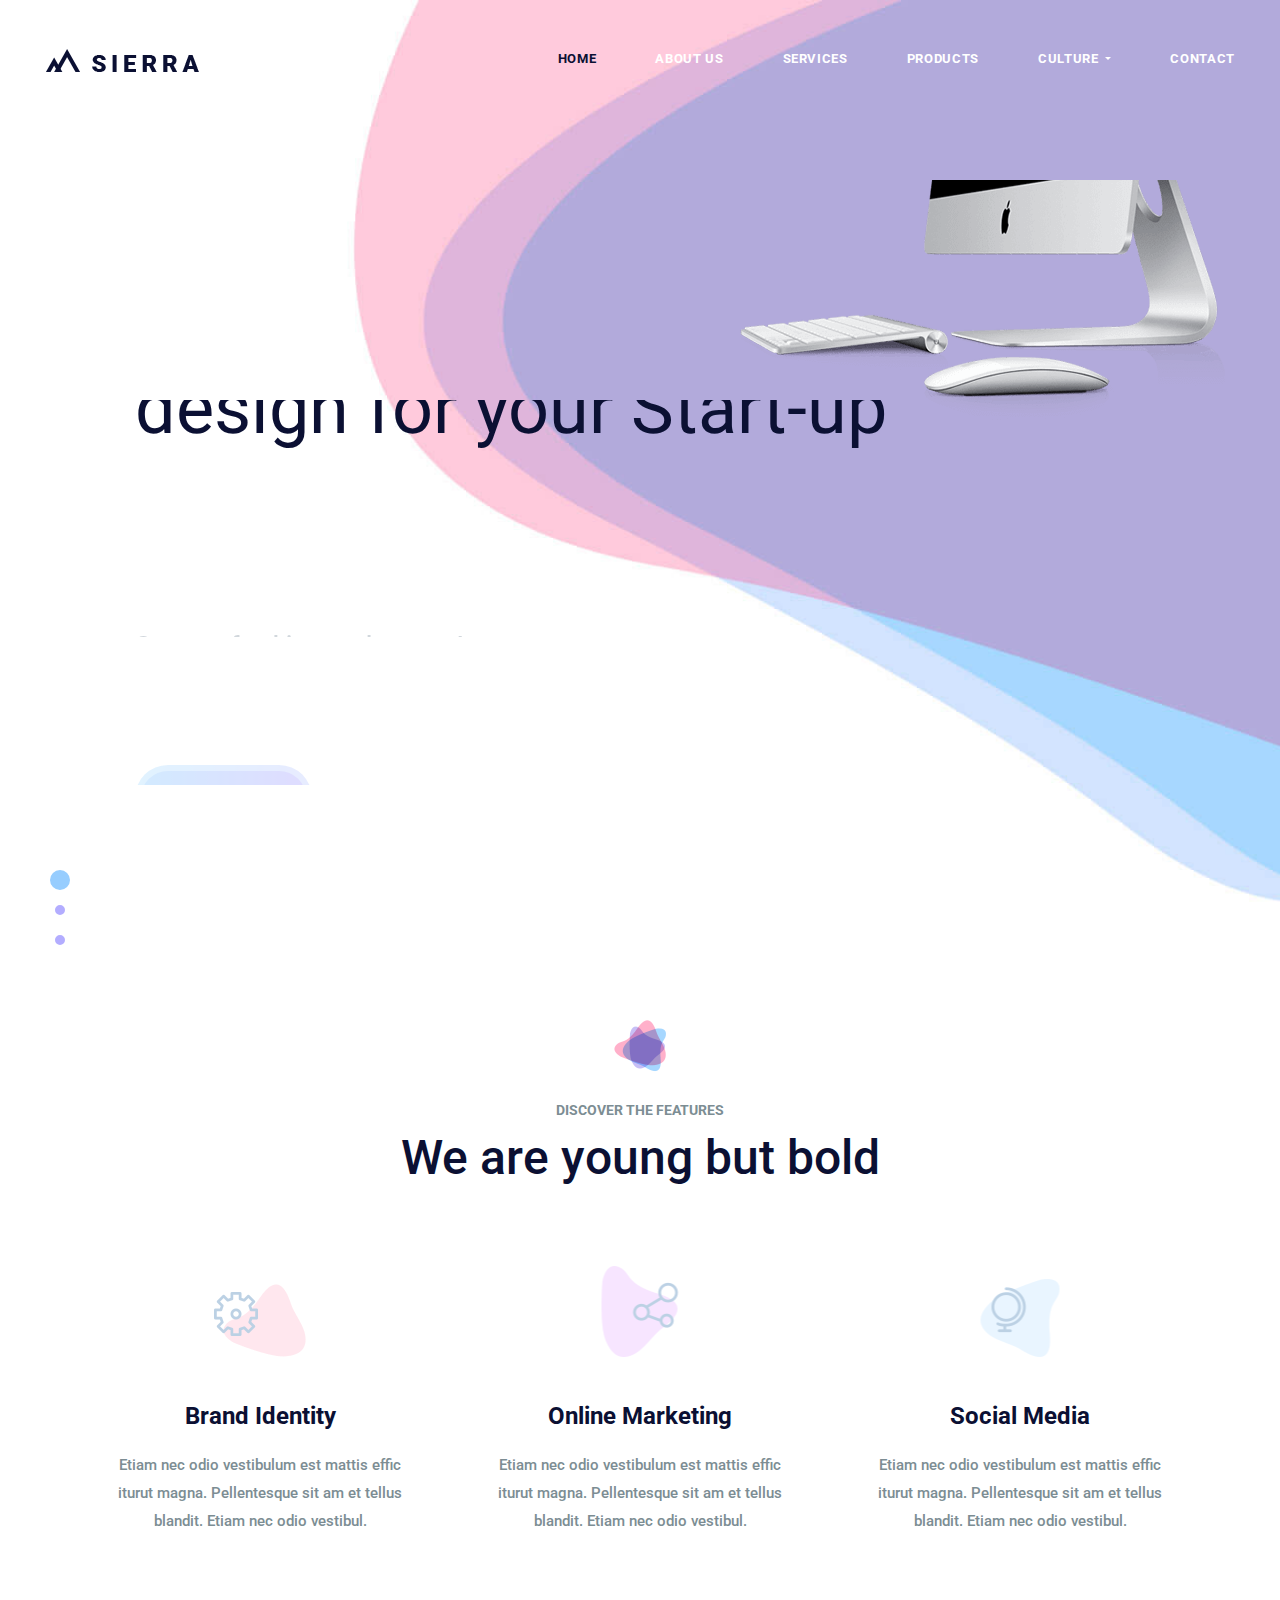
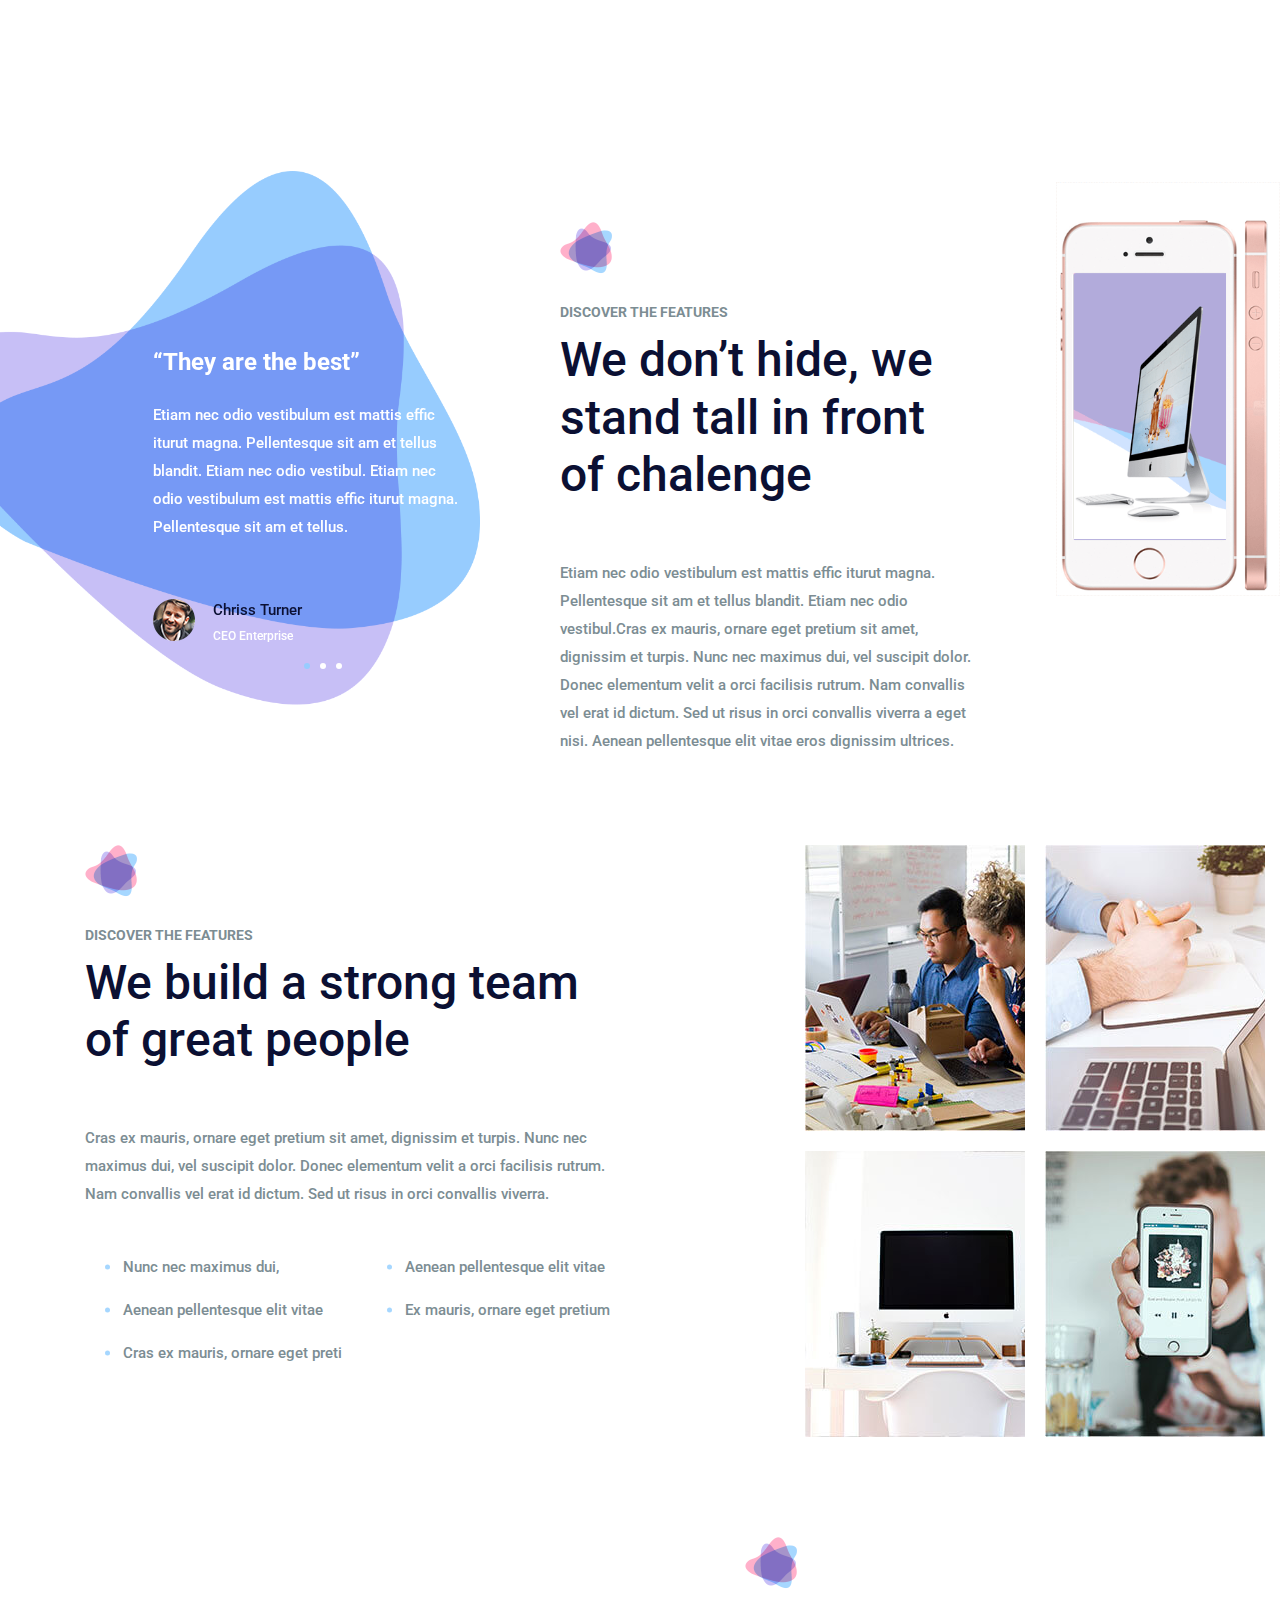
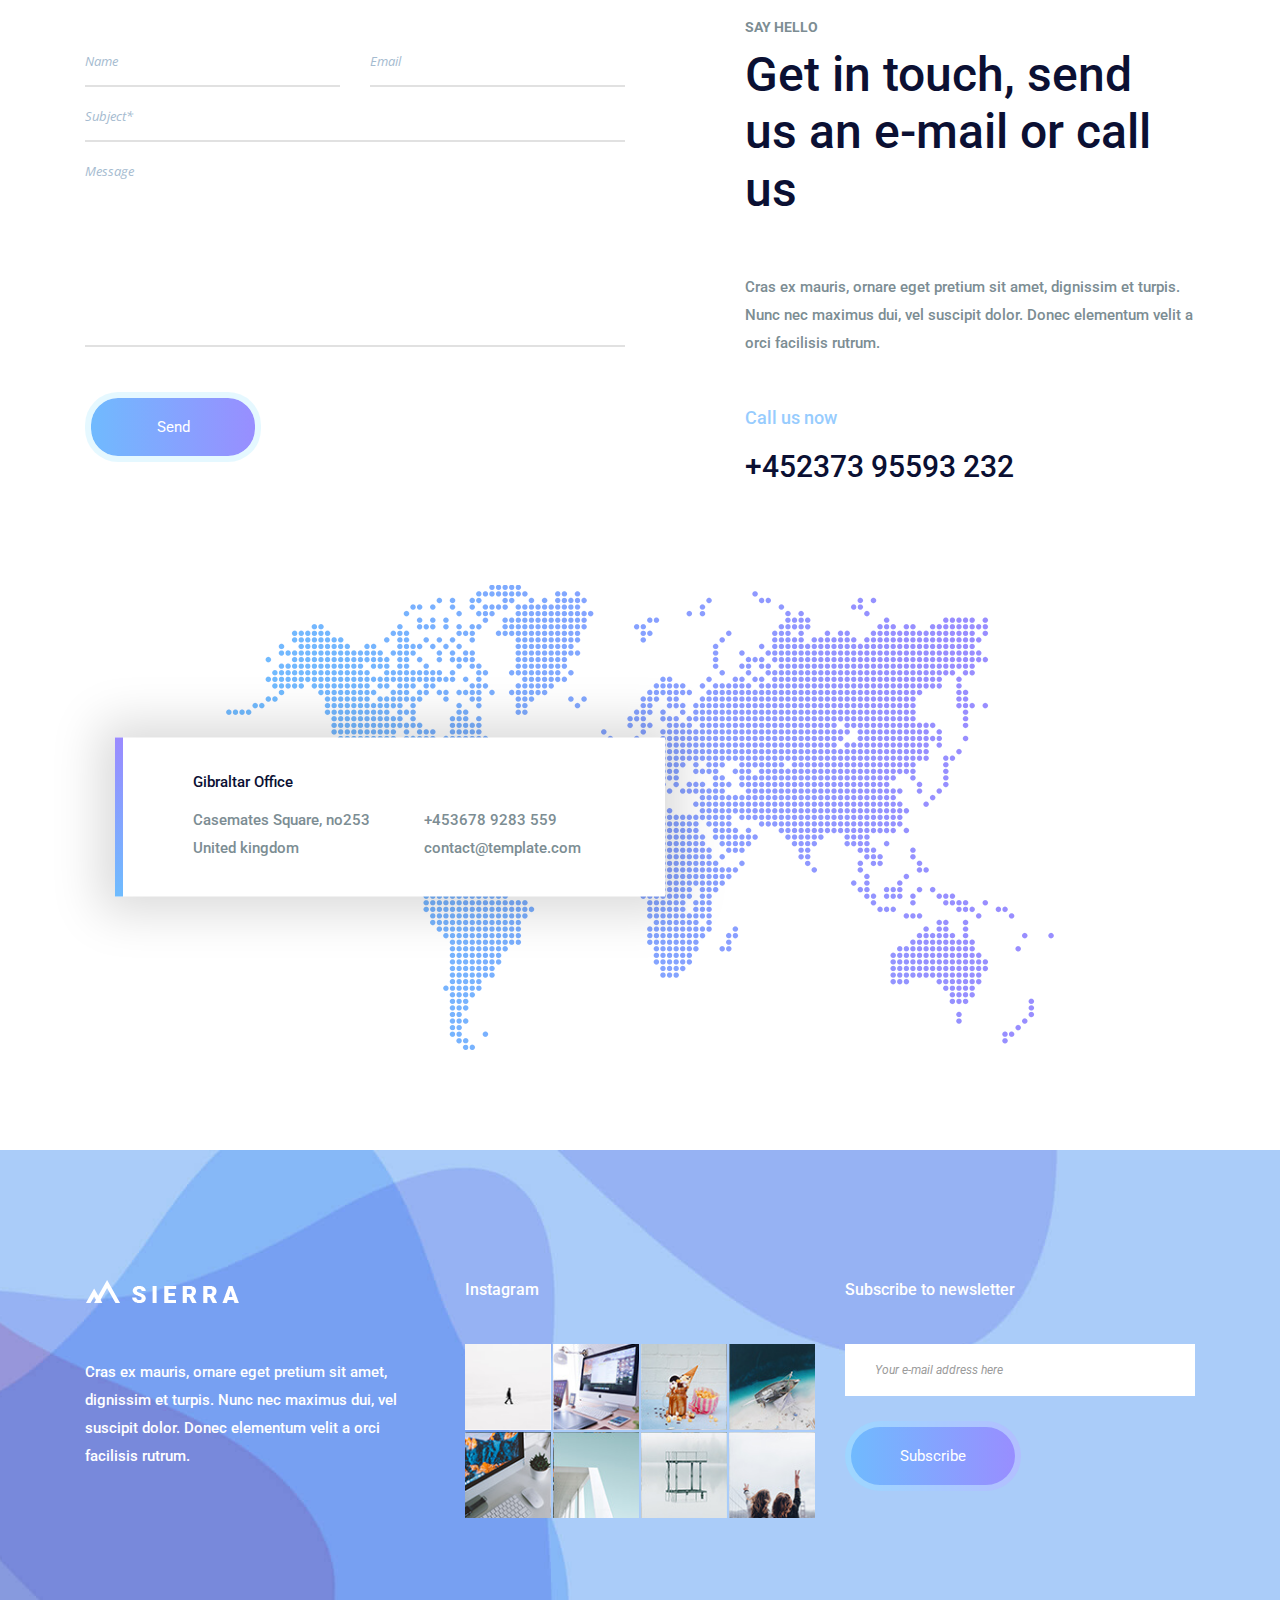
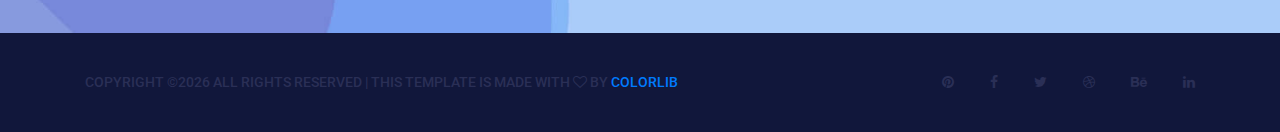
==== commit 3ea8d82d: "Switch to Another" ====
--- a/index.html
+++ b/index.html
@@ -1,533 +1,589 @@
 <!DOCTYPE html>
 <html lang="en">
+    <head>
+        <meta charset="utf-8">
+        <meta http-equiv="X-UA-Compatible" content="IE=edge">
+        <meta name="viewport" content="width=device-width, initial-scale=1">
+        
+        <link rel="icon" href="img/fav-icon.png" type="image/x-icon" />
+        <!-- The above 3 meta tags *must* come first in the head; any other head content must come *after* these tags -->
+        <title>Sierra</title>
 
-<head>
-	<title>Home</title>
-	<!-- Meta Tags -->
-	<meta name="viewport" content="width=device-width, initial-scale=1">
-	<meta charset="utf-8">
-	<meta name="keywords" content="" />
-	<script type="application/x-javascript">
-		addEventListener("load", function () {
-			setTimeout(hideURLbar, 0);
-		}, false);
+        <!-- Icon css link -->
+        <link href="css/font-awesome.min.css" rel="stylesheet">
+        <!-- Bootstrap -->
+        <link href="css/bootstrap.min.css" rel="stylesheet">
+        
+        <!-- Rev slider css -->
+        <link href="vendors/revolution/css/settings.css" rel="stylesheet">
+        <link href="vendors/revolution/css/layers.css" rel="stylesheet">
+        <link href="vendors/revolution/css/navigation.css" rel="stylesheet">
+        
+        <!-- Extra plugin css -->
+        <link href="vendors/owl-carousel/owl.carousel.min.css" rel="stylesheet">
+        
+        <link href="css/style.css" rel="stylesheet">
+        <link href="css/responsive.css" rel="stylesheet">
 
-		function hideURLbar() {
-			window.scrollTo(0, 1);
-		}
-	</script>
-	<!-- //Meta Tags -->
-	<!-- Style-sheets -->
-	<link href="css/bootstrap.min.css" rel="stylesheet" type="text/css" media="all">
-	<link href="css/style.css" rel="stylesheet" type="text/css" media="all" />
-	<link href="css/fontawesome-all.css" rel="stylesheet">
-	<!--// Style-sheets -->
-	<link rel="stylesheet" type="text/css" href="css/easy-responsive-tabs.css " />
-	<!--web-fonts-->
-	<link href="http://fonts.googleapis.com/css?family=Open+Sans:300,400,600,700" rel="stylesheet">
-	<link href="http://fonts.googleapis.com/css?family=Raleway:400,500,600,700,800" rel="stylesheet">
-	<!--//web-fonts-->
-</head>
+        <!-- HTML5 shim and Respond.js for IE8 support of HTML5 elements and media queries -->
+        <!-- WARNING: Respond.js doesn't work if you view the page via file:// -->
+        <!--[if lt IE 9]>
+        <script src="https://oss.maxcdn.com/html5shiv/3.7.3/html5shiv.min.js"></script>
+        <script src="https://oss.maxcdn.com/respond/1.4.2/respond.min.js"></script>
+        <![endif]-->
+    </head>
+    <body>
+        
+        <!--================Header Menu Area =================-->
+        <header class="main_menu_area">
+            <nav class="navbar navbar-expand-lg navbar-light bg-light">
+                <a class="navbar-brand" href="#"><img src="img/logo.png" alt=""></a>
+                <button class="navbar-toggler" type="button" data-toggle="collapse" data-target="#navbarSupportedContent" aria-controls="navbarSupportedContent" aria-expanded="false" aria-label="Toggle navigation">
+                    <span></span>
+                    <span></span>
+                    <span></span>
+                </button>
 
-<body>
-	<!-- banner -->
-	<section class="banner">
-		<!-- header -->
-		<header>
-		<nav class="navbar navbar-expand-lg navbar-light">
-		<div class="container">
-			<a class="navbar-brand" href="index.html">Kerrus</a>
-			<button class="navbar-toggler" type="button" data-toggle="collapse" data-target="#navbarSupportedContent" aria-controls="navbarSupportedContent"
-			    aria-expanded="false" aria-label="Toggle navigation">
-				<span class="navbar-toggler-icon"></span>
-			</button>
+                <div class="collapse navbar-collapse" id="navbarSupportedContent">
+                    <ul class="navbar-nav">
+                        <li class="nav-item active"><a class="nav-link" href="index.html">Home</a></li>
+                        <li class="nav-item"><a class="nav-link" href="about-us.html">About Us</a></li>
+                        <li class="nav-item"><a class="nav-link" href="service.html">Services</a></li>
+                        <li class="nav-item"><a class="nav-link" href="portfolio.html">Products</a></li>
+                        <li class="nav-item dropdown submenu">
+                            <a class="nav-link dropdown-toggle" href="#" id="navbarDropdown" role="button" data-toggle="dropdown" aria-haspopup="true" aria-expanded="false">
+                            Culture
+                            </a>
+                            <ul class="dropdown-menu" aria-labelledby="navbarDropdown">
+                                <li class="nav-item"><a class="nav-link" href="blog.html">Vision</a></li>
+                                <li class="nav-item"><a class="nav-link" href="single-blog.html">Staff Spirit</a></li>
+                                <li class="nav-item"><a class="nav-link" href="elements.html">Organization</a></li>
+                            </ul>
+                        </li>
+                        <li class="nav-item"><a class="nav-link" href="contact.html">Contact</a></li>
+                    </ul>
+                </div>
+            </nav>
+        </header>
+        <!--================End Header Menu Area =================-->
+        
+        
+        <!--================Slider Area =================-->
+        <section class="main_slider_area">
+            <div id="main_slider" class="rev_slider" data-version="5.3.1.6">
+                <ul>
+                    <li data-index="rs-1587" data-transition="fade" data-slotamount="default" data-hideafterloop="0" data-hideslideonmobile="off"  data-easein="default" data-easeout="default" data-masterspeed="300" data-rotate="0"  data-saveperformance="off"  data-title="Creative" data-param1="01" data-param2="" data-param3="" data-param4="" data-param5="" data-param6="" data-param7="" data-param8="" data-param9="" data-param10="" data-description="">
+                        <!-- LAYER NR. 1 -->
+                        <div class="slider_text_box">
+                            <div class="tp-caption tp-resizeme first_text" 
+                            data-x="['left','left','left','left','15','center']" 
+                            data-hoffset="['0','80','80','0']" 
+                            data-y="['top','top','top','top']" 
+                            data-voffset="['400','400','400','250','180','180']" 
+                            data-fontsize="['72','72','72','50','50','30']"
+                            data-lineheight="['82','82','82','62','62','42']"
+                            data-width="['none']"
+                            data-height="none"
+                            data-whitespace="nowrape"
+                            data-type="text" 
+                            data-responsive_offset="on" 
+                            data-frames="[{&quot;delay&quot;:10,&quot;speed&quot;:1500,&quot;frame&quot;:&quot;0&quot;,&quot;from&quot;:&quot;y:[-100%];z:0;rX:0deg;rY:0;rZ:0;sX:1;sY:1;skX:0;skY:0;&quot;,&quot;mask&quot;:&quot;x:0px;y:0px;s:inherit;e:inherit;&quot;,&quot;to&quot;:&quot;o:1;&quot;,&quot;ease&quot;:&quot;Power2.easeInOut&quot;},{&quot;delay&quot;:&quot;wait&quot;,&quot;speed&quot;:1500,&quot;frame&quot;:&quot;999&quot;,&quot;to&quot;:&quot;y:[175%];&quot;,&quot;mask&quot;:&quot;x:inherit;y:inherit;s:inherit;e:inherit;&quot;,&quot;ease&quot;:&quot;Power2.easeInOut&quot;}]"
+                            data-textAlign="['left','left','left','left','left','center']">Choose a powerful <br />design for your Start-up</div>
+                            
+                            <div class="tp-caption tp-resizeme secand_text" 
+                                data-x="['left','left','left','left','15','center']" 
+                                data-hoffset="['0','80','80','0']" 
+                                data-y="['top','top','top','top']" 
+                                data-voffset="['575','575','575','400','320','300']"  
+                                data-fontsize="['24','24','24','18','16','16']"
+                                data-lineheight="['36','36','36','26','26','26']"
+                                data-width="['none','none','none','none','none']"
+                                data-height="none"
+                                data-whitespace="nowrape"
+                                data-type="text" 
+                                data-responsive_offset="on"
+                                data-transform_idle="o:1;"
+                                data-frames="[{&quot;delay&quot;:10,&quot;speed&quot;:1500,&quot;frame&quot;:&quot;0&quot;,&quot;from&quot;:&quot;y:[100%];z:0;rX:0deg;rY:0;rZ:0;sX:1;sY:1;skX:0;skY:0;opacity:0;&quot;,&quot;mask&quot;:&quot;x:0px;y:[100%];s:inherit;e:inherit;&quot;,&quot;to&quot;:&quot;o:1;&quot;,&quot;ease&quot;:&quot;Power2.easeInOut&quot;},{&quot;delay&quot;:&quot;wait&quot;,&quot;speed&quot;:1500,&quot;frame&quot;:&quot;999&quot;,&quot;to&quot;:&quot;y:[175%];&quot;,&quot;mask&quot;:&quot;x:inherit;y:inherit;s:inherit;e:inherit;&quot;,&quot;ease&quot;:&quot;Power2.easeInOut&quot;}]"
+                                data-textAlign="['left','left','left','left','left','center']">Get your freebie template now!
+                            </div>
+                            
+                            <div class="tp-caption tp-resizeme" 
+                                data-x="['left','left','left','left','15','center']" data-hoffset="['0','80','80','0']" 
+                                data-y="['top','top','top','top']" 
+                                data-voffset="['670','670','670','480','370','350']" 
+                                data-fontsize="['14','14','14','14']"
+                                data-lineheight="['46','46','46','46']"
+                                data-width="none"
+                                data-height="none"
+                                data-whitespace="nowrap"
+                                data-type="text" 
+                                data-responsive_offset="on" 
+                                data-frames="[{&quot;delay&quot;:10,&quot;speed&quot;:1500,&quot;frame&quot;:&quot;0&quot;,&quot;from&quot;:&quot;y:[100%];z:0;rX:0deg;rY:0;rZ:0;sX:1;sY:1;skX:0;skY:0;opacity:0;&quot;,&quot;mask&quot;:&quot;x:0px;y:[100%];s:inherit;e:inherit;&quot;,&quot;to&quot;:&quot;o:1;&quot;,&quot;ease&quot;:&quot;Power2.easeInOut&quot;},{&quot;delay&quot;:&quot;wait&quot;,&quot;speed&quot;:1500,&quot;frame&quot;:&quot;999&quot;,&quot;to&quot;:&quot;y:[175%];&quot;,&quot;mask&quot;:&quot;x:inherit;y:inherit;s:inherit;e:inherit;&quot;,&quot;ease&quot;:&quot;Power2.easeInOut&quot;}]">
+                                <a class="more_btn" href="#">Discover</a>
+                            </div>
+                            <div class="tp-caption tp-resizeme single_img" 
+                            data-x="['right','right','right','right','right','right']" 
+                            data-hoffset="['0','0','0','0']" 
+                            data-y="['top','top','top','top']" 
+                            data-voffset="['180','180','180','180','0']" 
+                            data-fontsize="['65','65','60','40','25']"
+                            data-lineheight="['75','75','75','50','35']"
+                            data-width="['485','485','485','485','485']"
+                            data-height="none"
+                            data-whitespace="normal"
+                            data-type="text" 
+                            data-responsive_offset="on" 
+                            data-frames="[{&quot;delay&quot;:10,&quot;speed&quot;:1500,&quot;frame&quot;:&quot;0&quot;,&quot;from&quot;:&quot;y:[-100%];z:0;rX:0deg;rY:0;rZ:0;sX:1;sY:1;skX:0;skY:0;&quot;,&quot;mask&quot;:&quot;x:0px;y:0px;s:inherit;e:inherit;&quot;,&quot;to&quot;:&quot;o:1;&quot;,&quot;ease&quot;:&quot;Power2.easeInOut&quot;},{&quot;delay&quot;:&quot;wait&quot;,&quot;speed&quot;:1500,&quot;frame&quot;:&quot;999&quot;,&quot;to&quot;:&quot;y:[175%];&quot;,&quot;mask&quot;:&quot;x:inherit;y:inherit;s:inherit;e:inherit;&quot;,&quot;ease&quot;:&quot;Power2.easeInOut&quot;}]"
+                            data-textAlign="['left','left','left','left','left','center']">
+                                <img src="img/home-slider/slider-m-1.png" alt="">
+                            </div>
+                        </div>
+                    </li>
+                    <li data-index="rs-1588" data-transition="fade" data-slotamount="default" data-hideafterloop="0" data-hideslideonmobile="off"  data-easein="default" data-easeout="default" data-masterspeed="300" data-rotate="0"  data-saveperformance="off"  data-title="Creative" data-param1="01" data-param2="" data-param3="" data-param4="" data-param5="" data-param6="" data-param7="" data-param8="" data-param9="" data-param10="" data-description="">
+                    <!-- LAYERS -->
+                        <!-- LAYERS -->
 
-			<div class="collapse navbar-collapse" id="navbarSupportedContent">
-				<ul class="navbar-nav">
-					<li class="nav-item active">
-						<a class="nav-link" href="index.html">Home
-							<span class="sr-only">(current)</span>
-						</a>
-					</li>
-					<li class="nav-item">
-						<a class="nav-link" href="about.html">Culture</a>
-					</li>
-					<li class="nav-item">
-						<a class="nav-link" href="about.html">Products</a>
-					</li>
-					<li class="nav-item dropdown">
-							<a class="nav-link dropdown-toggle" href="#" id="navbarDropdown" role="button" data-toggle="dropdown" aria-haspopup="true"
-								aria-expanded="false">
-								Service
-							</a>
-							<div class="dropdown-menu" aria-labelledby="navbarDropdown">
-								<a class="dropdown-item text-center" href="projects.html">Projects</a>
-								<a class="dropdown-item text-center" href="typography.html">TEST</a>
-								<a class="dropdown-item text-center" href="typography.html">lot</a>
-							</div>
-						</li>
-					<li class="nav-item">
-						<a class="nav-link" href="about.html">Career</a>
-					</li>
-					<li class="nav-item">
-						<a class="nav-link" href="contact.html">Contact</a>
-					</li>
-				</ul>
-			</div>
-			</div>
-		</nav>
-		
-		</header>
-		<!-- //header -->
-		<div class="container">
-			<!-- banner-text -->
-			<div class="banner-text">
-				<div class="callbacks_container">
-					<ul class="rslides" id="slider3">
-						<li>
-							<div class="slider-info text-left">
-								
-								<h1 class="text-left">High Quality Equipment In All Solutions</h1>
-								<p>Standard dummy text ever since the 1500s, when an unknown printer took a galley of type and scrambled it to make a type specimen book</p>
-								<a href="about.html" class="text-left">Read More</a>
-							</div>
-						</li>
-						<li>
-							<div class="slider-info text-left">
-								
-								<h4 class="text-left">We Provide Extended Maintenance</h4>
-								<p>Standard dummy text ever since the 1500s, when an unknown printer took a galley of type and scrambled it to make a type specimen book</p>
-								<a href="about.html" class="text-left">Read More</a>
-							</div>
-						</li>
-						<li>
-							<div class="slider-info text-left">
-								
-								<h4 class="text-left">High Quality Materials In All Solutions</h4>
-								<p>Standard dummy text ever since the 1500s, when an unknown printer took a galley of type and scrambled it to make a type specimen book</p>
-								<a href="about.html" class="text-left">Read More</a>
-							</div>
-						</li>
-					</ul>
+                        <!-- LAYER NR. 1 -->
+                        <div class="slider_text_box">
+                            <div class="tp-caption tp-resizeme first_text" 
+                            data-x="['left','left','left','left','15','center']" 
+                            data-hoffset="['0','80','80','0']" 
+                            data-y="['top','top','top','top']" 
+                            data-voffset="['400','400','400','250','180','180']" 
+                            data-fontsize="['72','72','72','50','50','30']"
+                            data-lineheight="['82','82','82','62','62','42']"
+                            data-width="['none']"
+                            data-height="none"
+                            data-whitespace="nowrape"
+                            data-type="text" 
+                            data-responsive_offset="on" 
+                            data-frames="[{&quot;delay&quot;:10,&quot;speed&quot;:1500,&quot;frame&quot;:&quot;0&quot;,&quot;from&quot;:&quot;y:[-100%];z:0;rX:0deg;rY:0;rZ:0;sX:1;sY:1;skX:0;skY:0;&quot;,&quot;mask&quot;:&quot;x:0px;y:0px;s:inherit;e:inherit;&quot;,&quot;to&quot;:&quot;o:1;&quot;,&quot;ease&quot;:&quot;Power2.easeInOut&quot;},{&quot;delay&quot;:&quot;wait&quot;,&quot;speed&quot;:1500,&quot;frame&quot;:&quot;999&quot;,&quot;to&quot;:&quot;y:[175%];&quot;,&quot;mask&quot;:&quot;x:inherit;y:inherit;s:inherit;e:inherit;&quot;,&quot;ease&quot;:&quot;Power2.easeInOut&quot;}]"
+                            data-textAlign="['left','left','left','left','left','center']">Choose a powerful <br />design for your Start-up</div>
+                            
+                            <div class="tp-caption tp-resizeme secand_text" 
+                                data-x="['left','left','left','left','15','center']" 
+                                data-hoffset="['0','80','80','0']" 
+                                data-y="['top','top','top','top']" 
+                                data-voffset="['575','575','575','400','320','300']"  
+                                data-fontsize="['24','24','24','18','16','16']"
+                                data-lineheight="['36','36','36','26','26','26']"
+                                data-width="['none','none','none','none','none']"
+                                data-height="none"
+                                data-whitespace="nowrape"
+                                data-type="text" 
+                                data-responsive_offset="on"
+                                data-transform_idle="o:1;"
+                                data-frames="[{&quot;delay&quot;:10,&quot;speed&quot;:1500,&quot;frame&quot;:&quot;0&quot;,&quot;from&quot;:&quot;y:[100%];z:0;rX:0deg;rY:0;rZ:0;sX:1;sY:1;skX:0;skY:0;opacity:0;&quot;,&quot;mask&quot;:&quot;x:0px;y:[100%];s:inherit;e:inherit;&quot;,&quot;to&quot;:&quot;o:1;&quot;,&quot;ease&quot;:&quot;Power2.easeInOut&quot;},{&quot;delay&quot;:&quot;wait&quot;,&quot;speed&quot;:1500,&quot;frame&quot;:&quot;999&quot;,&quot;to&quot;:&quot;y:[175%];&quot;,&quot;mask&quot;:&quot;x:inherit;y:inherit;s:inherit;e:inherit;&quot;,&quot;ease&quot;:&quot;Power2.easeInOut&quot;}]"
+                                data-textAlign="['left','left','left','left','left','center']">Get your freebie template now!
+                            </div>
+                            
+                            <div class="tp-caption tp-resizeme" 
+                                data-x="['left','left','left','left','15','center']" data-hoffset="['0','80','80','0']" 
+                                data-y="['top','top','top','top']" 
+                                data-voffset="['670','670','670','480','370','350']" 
+                                data-fontsize="['14','14','14','14']"
+                                data-lineheight="['46','46','46','46']"
+                                data-width="none"
+                                data-height="none"
+                                data-whitespace="nowrap"
+                                data-type="text" 
+                                data-responsive_offset="on" 
+                                data-frames="[{&quot;delay&quot;:10,&quot;speed&quot;:1500,&quot;frame&quot;:&quot;0&quot;,&quot;from&quot;:&quot;y:[100%];z:0;rX:0deg;rY:0;rZ:0;sX:1;sY:1;skX:0;skY:0;opacity:0;&quot;,&quot;mask&quot;:&quot;x:0px;y:[100%];s:inherit;e:inherit;&quot;,&quot;to&quot;:&quot;o:1;&quot;,&quot;ease&quot;:&quot;Power2.easeInOut&quot;},{&quot;delay&quot;:&quot;wait&quot;,&quot;speed&quot;:1500,&quot;frame&quot;:&quot;999&quot;,&quot;to&quot;:&quot;y:[175%];&quot;,&quot;mask&quot;:&quot;x:inherit;y:inherit;s:inherit;e:inherit;&quot;,&quot;ease&quot;:&quot;Power2.easeInOut&quot;}]">
+                                <a class="more_btn" href="#">Discover</a>
+                            </div>
+                            <div class="tp-caption tp-resizeme single_img" 
+                            data-x="['right','right','right','right','right','right']" 
+                            data-hoffset="['0','0','0','0']" 
+                            data-y="['top','top','top','top']" 
+                            data-voffset="['180','180','180','180','0']" 
+                            data-fontsize="['65','65','60','40','25']"
+                            data-lineheight="['75','75','75','50','35']"
+                            data-width="['485','485','485','485','485']"
+                            data-height="none"
+                            data-whitespace="normal"
+                            data-type="text" 
+                            data-responsive_offset="on" 
+                            data-frames="[{&quot;delay&quot;:10,&quot;speed&quot;:1500,&quot;frame&quot;:&quot;0&quot;,&quot;from&quot;:&quot;y:[-100%];z:0;rX:0deg;rY:0;rZ:0;sX:1;sY:1;skX:0;skY:0;&quot;,&quot;mask&quot;:&quot;x:0px;y:0px;s:inherit;e:inherit;&quot;,&quot;to&quot;:&quot;o:1;&quot;,&quot;ease&quot;:&quot;Power2.easeInOut&quot;},{&quot;delay&quot;:&quot;wait&quot;,&quot;speed&quot;:1500,&quot;frame&quot;:&quot;999&quot;,&quot;to&quot;:&quot;y:[175%];&quot;,&quot;mask&quot;:&quot;x:inherit;y:inherit;s:inherit;e:inherit;&quot;,&quot;ease&quot;:&quot;Power2.easeInOut&quot;}]"
+                            data-textAlign="['left','left','left','left','left','center']">
+                                <img src="img/home-slider/slider-m-1.png" alt="">
+                            </div>
+                        </div>
+                    </li>
+                    <li data-index="rs-1589" data-transition="fade" data-slotamount="default" data-hideafterloop="0" data-hideslideonmobile="off"  data-easein="default" data-easeout="default" data-masterspeed="300" data-rotate="0"  data-saveperformance="off"  data-title="Creative" data-param1="01" data-param2="" data-param3="" data-param4="" data-param5="" data-param6="" data-param7="" data-param8="" data-param9="" data-param10="" data-description="">
+                    <!-- LAYERS -->
+                        <!-- LAYERS -->
 
-				</div>
-			</div>
-		</div>
-	</section>
-	<!-- //banner -->
-	<div class="tlinks">Collect from <a href="http://www.cssmoban.com/"  title="网站模板">网站模板</a></div>
-	<!-- faculty -->
-	<section class="w3-agile-faculty-grid3 py-md-5">
-		<div class="container py-4 mt-2">
-			<h3 class="tittle text-center mb-3">Welcome to industry</h3>
-			<p class="tit text-center mx-auto">Lorem ipsum dolor sit amet, consectetur adipisicing elit. Eius eum inventore consectetur dolorum, voluptatum possimus temporibus vel ab, nesciunt quod!</p>
-			<div class="row fac pt-4 mt-md-5">
-				<div class="col-md-4 w3-faculty-services1 text-center">
-						<i class="fas fa-user" aria-hidden="true"></i>
-						<h3 class="mt-3">24*7 Services</h3>
-						<p class="mt-3">Lorem ipsum dolor sit amet, consectetur adipiscing elit. In congue pretium placerat. </p>
-				</div>
-				<div class="col-md-4 w3-faculty-services2 text-center">
-						<i class="fas fa-clock" aria-hidden="true"></i>
-						<h3 class="mt-3">24 Hours Work</h3>
-						<p class="mt-3">Lorem ipsum dolor sit amet, consectetur adipiscing elit. In congue pretium placerat.  </p>
-				</div>
-				<div class="col-md-4 w3-faculty-services3 text-center">
-						<i class="fas fa-cog" aria-hidden="true"></i>
-						<h3 class="mt-3">Duties Shift </h3>
-						<p class="mt-3">Lorem ipsum dolor sit amet, consectetur adipiscing elit. In congue pretium placerat. </p>
-				</div>
-			</div>
-		</div>
-	</section>
-	<!-- //faculty -->
-	<!--/services -->
-<section class="services py-md-5">
-		<div class="container py-4 mt-2">
-		<h3 class="tittle text-center mb-3 text-white">Services</h3>
-			<p class="tit text-center mx-auto text-white">Lorem ipsum dolor sit amet, consectetur adipisicing elit. Eius eum inventore consectetur dolorum, voluptatum possimus temporibus vel ab, nesciunt quod!</p>
-		<div class="w3-service-grids pt-4 mt-md-5">
-			<div class="row w3-service-grid-top1">
-				<div class="col-lg-4 w3-services-grid1">
-					<div class="row">
-						<div class="col-sm-4 w3-services-01">
-							<h3>01</h3>
-						</div>
-						<div class="col-sm-8 w3-services-heading">
-							<p>Lorem ipsum dolor sit amet, consectetur adipiscing elit. Etiam eget ullamcorper mauris. Vivamus fringilla venenatis enim, non pulvinar turpis euismod eu</p>
-						</div>
-					</div>
-				</div>
-				<div class="col-lg-4 w3-services-grid1">
-					<div class="row">
-						<div class="col-sm-4 w3-services-01">
-							<h3>02</h3>
-						</div>
-						<div class="col-sm-8 w3-services-heading">
-							<p>Lorem ipsum dolor sit amet, consectetur adipiscing elit. Etiam eget ullamcorper mauris. Vivamus fringilla venenatis enim, non pulvinar turpis euismod eu</p>
-						</div>
-					</div>
-				</div>
-				<div class="col-lg-4 w3-services-grid1">
-					<div class="row">
-						<div class="col-sm-4 w3-services-01">
-							<h3>03</h3>
-						</div>
-						<div class="col-sm-8 w3-services-heading">
-							<p>Lorem ipsum dolor sit amet, consectetur adipiscing elit. Etiam eget ullamcorper mauris. Vivamus fringilla venenatis enim, non pulvinar turpis euismod eu</p>
-						</div>
-					</div>
-				</div>
-			</div>
-			<div class="row w3-services-grid-top2 mt-4 pt-lg-5">
-				<div class="col-lg-6 w3-services-grid2">
-					<div class="row">
-						<div class="col-sm-4 w3-services-02">
-							<h3>04</h3>
-						</div>
-						<div class="col-sm-8 w3-services-heading">
-							<p>Lorem ipsum dolor sit amet, consectetur adipiscing elit. Etiam eget ullamcorper mauris. Vivamus fringilla venenatis enim, non pulvinar turpis euismod eu</p>
-						</div>
-					</div>
-				</div>
-				<div class="col-lg-6 w3-services-grid2">
-					<div class="row">
-						<div class="col-sm-4 w3-services-02">
-							<h3>05</h3>
-						</div>
-						<div class="col-sm-8 w3-services-heading">
-							<p>Lorem ipsum dolor sit amet, consectetur adipiscing elit. Etiam eget ullamcorper mauris. Vivamus fringilla venenatis enim, non pulvinar turpis euismod eu</p>
-						</div>
-					</div>
-				</div>
-			</div>
-		</div>
-	</div>
-</section>
-<!--//services -->
-<!-- clients -->
-	<section class="features py-md-5">
-		<div class="container py-4 mt-2">
-				<h3 class="tittle text-center mb-3">Our Clients</h3>
-				<p class="tit text-center mx-auto">Lorem ipsum dolor sit amet, consectetur adipisicing elit. Eius eum inventore consectetur dolorum, voluptatum possimus temporibus vel ab, nesciunt quod!</p>
-			
-			<div class="row about-main pt-4 mt-md-4">
-				<div class="col-lg-6 about-right">
-				<!-- stats -->
-					<div class="stats">
-						<div class="row stats_inner">
-							<div class="col-md-6 col-sm-6 col-xs-6 stat-grids">
-								<img src="images/logo1.jpg" alt="logo1" class=" img-fluid">
-							</div>
-							<div class="col-md-6 col-sm-6 col-xs-6 stat-grids">
-								<img src="images/logo2.jpg" alt="logo1" class=" img-fluid">
-							</div>
-						</div>
-						<div class="row stats_inner top-st">
-							<div class="col-md-6 col-sm-6 col-xs-6 stat-grids">
-								<img src="images/logo3.jpg" alt="logo1" class=" img-fluid">
-							</div>
-							<div class="col-md-6 col-sm-6 col-xs-6 stat-grids">
-								<img src="images/logo1.jpg" alt="logo1" class=" img-fluid">
-							</div>
-							
-						</div>
-						<div class="row stats_inner top-st">
-							<div class="col-md-6 col-sm-6 col-xs-6 stat-grids">
-								<img src="images/logo1.jpg" alt="logo1" class=" img-fluid">
-							</div>
-							<div class="col-md-6 col-sm-6 col-xs-6 stat-grids">
-								<img src="images/logo3.jpg" alt="logo1" class=" img-fluid">
-							</div>
-							
-						</div>
-					</div>
-					<!-- //stats -->
-
-				</div>
-				<div class="col-lg-6 about-left">
-					    <!-- testimonials -->
-						<div class="w3_agile-section testimonials text-center" id="testimonials">
-							<div class=" w3ls-team-info test-bg">
-								<div class="testi-left">
-									<div id="carouselExampleIndicators" class="carousel slide" data-ride="carousel">
-										  <ol class="carousel-indicators">
-											<li data-target="#carouselExampleIndicators" data-slide-to="0" class="active"></li>
-											<li data-target="#carouselExampleIndicators" data-slide-to="1"></li>
-											<li data-target="#carouselExampleIndicators" data-slide-to="2"></li>
-										  </ol>
-										  <div class="carousel-inner">
-											<div class="carousel-item active">
-												<div class="row thumbnail adjust1">
-													 <div class="col-md-3 col-sm-3">
-														  <img class="media-object img-fluid" src="images/ts1.jpg" alt="" />
-													   </div>
-													   <div class="col-md-9 col-sm-9">
-															<div class="caption testi-text">
-																  <h4>Jane Wilson,</h4>
-																  <h5>Worker</h5>
-															  </div>
-														</div>
-														<p class="mt-3">
-														<span class="fa fa-quote-left pr-3" aria-hidden="true"></span>Donec euismod consequat mi, pretium consequat mi, pretium
-														 volutpat nibh tempor volutpat nibh tempor nec.Lorem ipsum dolor sit amet, consectetur adipiscing elit. Etiam eget ullamcorper mauris. Vivamus fringilla venenatis enim, non pulvinar turpis euismod eu </p>
-												</div>
-											</div>
-											<div class="carousel-item">
-												<div class="row thumbnail adjust1">
-													 <div class="col-md-3 col-sm-3">
-														  <img class="media-object img-fluid" src="images/ts2.jpg" alt="" />
-													   </div>
-													   <div class="col-md-9 col-sm-9">
-															<div class="caption testi-text">
-																  <h4>Jane Wilson</h4>
-																  <h5>Worker</h5>
-															  </div>
-														</div>
-														<p class="mt-3">
-														<span class="fa fa-quote-left pr-3" aria-hidden="true"></span>Donec euismod consequat mi, pretium consequat mi, pretium
-														 volutpat nibh tempor volutpat nibh tempor nec. Lorem ipsum dolor sit amet, consectetur adipiscing elit. Etiam eget ullamcorper mauris. Vivamus fringilla venenatis enim, non pulvinar turpis euismod eu</p>
-												</div>
-											</div>
-											<div class="carousel-item">
-												<div class="row thumbnail adjust1">
-													 <div class="col-md-3 col-sm-3">
-														  <img class="media-object img-fluid" src="images/ts3.jpg" alt="" />
-													   </div>
-													   <div class="col-md-9 col-sm-9">
-															<div class="caption testi-text">
-																  <h4>Jane Wilson</h4>
-																  <h5>Worker</h5>
-															  </div>
-														</div>
-														<p class="mt-3">
-														<span class="fa fa-quote-left pr-3" aria-hidden="true"></span>Donec euismod consequat mi, pretium consequat mi, pretium
-														 volutpat nibh tempor volutpat nibh tempor nec. Lorem ipsum dolor sit amet, consectetur adipiscing elit. Etiam eget ullamcorper mauris. Vivamus fringilla venenatis enim, non pulvinar turpis euismod eu</p>
-												</div>
-											</div>
-										  </div>
-									</div>
-								</div>
-							</div>
-					</div>
-    <!-- //testimonials-->
-			</div>
-		</div>
-	</div>
-</section>
-<!-- clients -->
-<!-- /newsletter-->
-	<section class="newsletter py-md-5">
-		<div class="container py-4 mt-2">
-			<h3 class="tittle text-center mb-3 text-white">Newsletter</h3>
-			<p class="tit text-center mx-auto text-white">Lorem ipsum dolor sit amet, consectetur adipisicing elit. Eius eum inventore consectetur dolorum, voluptatum possimus temporibus vel ab, nesciunt quod!</p>
-		
-			<div class="row news-top pt-4 mt-md-4">
-				<div class="col-lg-6 newsleft">
-					<h3>Let’s Stay in Touch!</h3>
-				</div>
-				<div class="col-lg-6 newsright">
-					<form action="#" method="post">
-						<input type="email" placeholder="Enter your email..." name="email" required="">
-						<input type="submit" value="Subscribe">
-					</form>
-				</div>
-			</div>
-		</div>
-	</section>
-	<!-- //newsletter-->
-<!--what-we-do-->
-	<section class="top_spl_courses py-md-5">
-		<div class="container py-4 mt-2">
-		<h3 class="tittle text-center mb-3">Our history</h3>
-				<p class="tit text-center mx-auto">Lorem ipsum dolor sit amet, consectetur adipisicing elit. Eius eum inventore consectetur dolorum, voluptatum possimus temporibus vel ab, nesciunt quod!</p>
-			<div class="inner_sec_w3_agileinfo pt-4 mt-md-4">
-				<div class="tabs-grids">
-					<div id="parentVerticalTab">
-						<ul class="resp-tabs-list hor_1">
-							<li>Idea</li>
-							<li>Vision</li>
-							<li>Production</li>
-
-
-						</ul>
-						<div class="resp-tabs-container hor_1">
-							<div class="text-info">
-								
-								<img src="images/g1.jpg" alt=" " class="img-fluid" />
-
-							</div>
-							<div class="text-info">
-							
-								<img src="images/g2.jpg" alt=" " class="img-fluid" />
-
-							</div>
-
-							<div class="text-info">
-								
-								<img src="images/g3.jpg" alt=" " class="img-fluid" />
-
-							</div>
-						</div>
-					</div>
-				</div>
-			</div>
-		</div>
-	</section>
-	<!--//what-we-do-->
-	<!-- Footer -->
-	<footer class="footer-section py-5">
-		<div class="container">
-			<div class="row">
-				
-				<div class="col-lg-4 footer-grids">
-					<h3>Get in touch</h3>
-					<p>0926k 4th block building,king Avenue, </p>
-					<p class="my-2"> New York City,USA</p>
-					<p class="phone">phone: +0444 555 6789</p>
-					<p class="phone my-2">Fax: +0444 555 6789</p>
-					<p class="phone">Mail:
-						<a href="mailto:info@example.com">info@example.com</a>
-					</p>
-				</div>
-				<div class="col-lg-4 footer-grids">
-					<h2>Latest Works</h2>
-					<div class="d-flex justify-content-around">
-						<a href="#" class="col-4">
-							<img src="images/g3.jpg" class="img-fluid" alt="Responsive image">
-						</a>
-						<a href="#" class="col-4">
-							<img src="images/g2.jpg" class="img-fluid" alt="Responsive image">
-						</a>
-						<a href="#" class="col-4">
-							<img src="images/g1.jpg" class="img-fluid" alt="Responsive image">
-						</a>
-					</div>
-					<div class="d-flex justify-content-around">
-						<a href="#" class="col-4">
-							<img src="images/g2.jpg" class="img-fluid" alt="Responsive image">
-						</a>
-						<a href="#" class="col-4">
-							<img src="images/g1.jpg" class="img-fluid" alt="Responsive image">
-						</a>
-						<a href="#" class="col-4">
-							<img src="images/g3.jpg" class="img-fluid" alt="Responsive image">
-						</a>
-					</div>
-				</div>
-				<div class="col-lg-4 footer-grids">
-					<h3>Twitter feed</h3>
-					<ul class="w3agile_footer_grid_list">
-						<li>Ut aut reiciendis voluptatibus adipiscing
-							<a href="#">example.com</a> alias, ut aut.
-							<span>
-								<i class="fab fa-twitter"></i> 02 days ago</span>
-						</li>
-						<li>Itaque earum rerum hic tenetur a sapiente
-							<a href="#">example.com</a> ut aut.
-							<span>
-								<i class="fab fa-twitter"></i> 03 days ago</span>
-						</li>
-					</ul>
-				</div>
-			</div>
-		</div>
-	</footer>
-	<!-- //Footer -->
-	<!-- copyright -->
-	<section class="copyright-w3layouts">
-		<div class="container">
-			<p class="py-xl-4 py-3">Copyright &copy; 2019 Nanjing Kerrus Software Technology Co.Ltd All Right Reserved.
-			</p>
-		</div>
-	</section>
-	<!-- //copyright -->
-
-    <!-- Required common Js -->
-     <script src="js/jquery.min.js"></script>
-    <!-- //Required common Js -->
-	<!-- Responsiveslides -->
-	<script src="js/responsiveslides.min.js"></script>
-	<script>
-		// You can also use "$(window).load(function() {"
-		$(function () {
-			// Slideshow 4
-			$("#slider3").responsiveSlides({
-				auto: true,
-				pager: true,
-				nav: false,
-				speed: 500,
-				namespace: "callbacks",
-				before: function () {
-					$('.events').append("<li>before event fired.</li>");
-				},
-				after: function () {
-					$('.events').append("<li>after event fired.</li>");
-				}
-			});
-
-		});
-	</script>
-	<!-- // Responsiveslides -->
-	<script src="js/easyResponsiveTabs.js"></script>
-	<!--Plug-in Initialisation-->
-	<script type="text/javascript">
-		$(document).ready(function () {
-
-			//Vertical Tab
-			$('#parentVerticalTab').easyResponsiveTabs({
-				type: 'vertical', //Types: default, vertical, accordion
-				width: 'auto', //auto or any width like 600px
-				fit: true, // 100% fit in a container
-				closed: 'accordion', // Start closed if in accordion view
-				tabidentify: 'hor_1', // The tab groups identifier
-				activate: function (event) { // Callback function if tab is switched
-					var $tab = $(this);
-					var $info = $('#nested-tabInfo2');
-					var $name = $('span', $info);
-					$name.text($tab.text());
-					$info.show();
-				}
-			});
-		});
-	</script>
-
-	<!-- start-smoth-scrolling -->
-	<script type="text/javascript" src="js/move-top.js"></script>
-	<script type="text/javascript" src="js/easing.js"></script>
-	<script type="text/javascript">
-		jQuery(document).ready(function ($) {
-			$(".scroll").click(function (event) {
-				event.preventDefault();
-				$('html,body').animate({
-					scrollTop: $(this.hash).offset().top
-				}, 1000);
-			});
-		});
-	</script>
-	<!-- start-smoth-scrolling -->
-	<!-- here stars scrolling icon -->
-	<script type="text/javascript">
-		$(document).ready(function () {
-			/*
-				var defaults = {
-				containerID: 'toTop', // fading element id
-				containerHoverID: 'toTopHover', // fading element hover id
-				scrollSpeed: 1200,
-				easingType: 'linear'
-				};
-			*/
-
-			$().UItoTop({
-				easingType: 'easeOutQuart'
-			});
-
-		});
-	</script>
-	<!-- //here ends scrolling icon -->
-	<!-- Js for bootstrap working-->
-	<script src="js/bootstrap.min.js"></script>
-	<!-- //Js for bootstrap working -->
-</body>
-
+                        <!-- LAYER NR. 1 -->
+                        <div class="slider_text_box">
+                            <div class="tp-caption tp-resizeme first_text" 
+                            data-x="['left','left','left','left','15','center']" 
+                            data-hoffset="['0','80','80','0']" 
+                            data-y="['top','top','top','top']" 
+                            data-voffset="['400','400','400','250','180','180']" 
+                            data-fontsize="['72','72','72','50','50','30']"
+                            data-lineheight="['82','82','82','62','62','42']"
+                            data-width="['none']"
+                            data-height="none"
+                            data-whitespace="nowrape"
+                            data-type="text" 
+                            data-responsive_offset="on" 
+                            data-frames="[{&quot;delay&quot;:10,&quot;speed&quot;:1500,&quot;frame&quot;:&quot;0&quot;,&quot;from&quot;:&quot;y:[-100%];z:0;rX:0deg;rY:0;rZ:0;sX:1;sY:1;skX:0;skY:0;&quot;,&quot;mask&quot;:&quot;x:0px;y:0px;s:inherit;e:inherit;&quot;,&quot;to&quot;:&quot;o:1;&quot;,&quot;ease&quot;:&quot;Power2.easeInOut&quot;},{&quot;delay&quot;:&quot;wait&quot;,&quot;speed&quot;:1500,&quot;frame&quot;:&quot;999&quot;,&quot;to&quot;:&quot;y:[175%];&quot;,&quot;mask&quot;:&quot;x:inherit;y:inherit;s:inherit;e:inherit;&quot;,&quot;ease&quot;:&quot;Power2.easeInOut&quot;}]"
+                            data-textAlign="['left','left','left','left','left','center']">Choose a powerful <br />design for your Start-up</div>
+                            
+                            <div class="tp-caption tp-resizeme secand_text" 
+                                data-x="['left','left','left','left','15','center']" 
+                                data-hoffset="['0','80','80','0']" 
+                                data-y="['top','top','top','top']" 
+                                data-voffset="['575','575','575','400','320','300']"  
+                                data-fontsize="['24','24','24','18','16','16']"
+                                data-lineheight="['36','36','36','26','26','26']"
+                                data-width="['none','none','none','none','none']"
+                                data-height="none"
+                                data-whitespace="nowrape"
+                                data-type="text" 
+                                data-responsive_offset="on"
+                                data-transform_idle="o:1;"
+                                data-frames="[{&quot;delay&quot;:10,&quot;speed&quot;:1500,&quot;frame&quot;:&quot;0&quot;,&quot;from&quot;:&quot;y:[100%];z:0;rX:0deg;rY:0;rZ:0;sX:1;sY:1;skX:0;skY:0;opacity:0;&quot;,&quot;mask&quot;:&quot;x:0px;y:[100%];s:inherit;e:inherit;&quot;,&quot;to&quot;:&quot;o:1;&quot;,&quot;ease&quot;:&quot;Power2.easeInOut&quot;},{&quot;delay&quot;:&quot;wait&quot;,&quot;speed&quot;:1500,&quot;frame&quot;:&quot;999&quot;,&quot;to&quot;:&quot;y:[175%];&quot;,&quot;mask&quot;:&quot;x:inherit;y:inherit;s:inherit;e:inherit;&quot;,&quot;ease&quot;:&quot;Power2.easeInOut&quot;}]"
+                                data-textAlign="['left','left','left','left','left','center']">Get your freebie template now!
+                            </div>
+                            
+                            <div class="tp-caption tp-resizeme" 
+                                data-x="['left','left','left','left','15','center']" data-hoffset="['0','80','80','0']" 
+                                data-y="['top','top','top','top']" 
+                                data-voffset="['670','670','670','480','370','350']" 
+                                data-fontsize="['14','14','14','14']"
+                                data-lineheight="['46','46','46','46']"
+                                data-width="none"
+                                data-height="none"
+                                data-whitespace="nowrap"
+                                data-type="text" 
+                                data-responsive_offset="on" 
+                                data-frames="[{&quot;delay&quot;:10,&quot;speed&quot;:1500,&quot;frame&quot;:&quot;0&quot;,&quot;from&quot;:&quot;y:[100%];z:0;rX:0deg;rY:0;rZ:0;sX:1;sY:1;skX:0;skY:0;opacity:0;&quot;,&quot;mask&quot;:&quot;x:0px;y:[100%];s:inherit;e:inherit;&quot;,&quot;to&quot;:&quot;o:1;&quot;,&quot;ease&quot;:&quot;Power2.easeInOut&quot;},{&quot;delay&quot;:&quot;wait&quot;,&quot;speed&quot;:1500,&quot;frame&quot;:&quot;999&quot;,&quot;to&quot;:&quot;y:[175%];&quot;,&quot;mask&quot;:&quot;x:inherit;y:inherit;s:inherit;e:inherit;&quot;,&quot;ease&quot;:&quot;Power2.easeInOut&quot;}]">
+                                <a class="more_btn" href="#">Discover</a>
+                            </div>
+                            <div class="tp-caption tp-resizeme single_img" 
+                            data-x="['right','right','right','right','right','right']" 
+                            data-hoffset="['0','0','0','0']" 
+                            data-y="['top','top','top','top']" 
+                            data-voffset="['180','180','180','180','0']" 
+                            data-fontsize="['65','65','60','40','25']"
+                            data-lineheight="['75','75','75','50','35']"
+                            data-width="['485','485','485','485','485']"
+                            data-height="none"
+                            data-whitespace="normal"
+                            data-type="text" 
+                            data-responsive_offset="on" 
+                            data-frames="[{&quot;delay&quot;:10,&quot;speed&quot;:1500,&quot;frame&quot;:&quot;0&quot;,&quot;from&quot;:&quot;y:[-100%];z:0;rX:0deg;rY:0;rZ:0;sX:1;sY:1;skX:0;skY:0;&quot;,&quot;mask&quot;:&quot;x:0px;y:0px;s:inherit;e:inherit;&quot;,&quot;to&quot;:&quot;o:1;&quot;,&quot;ease&quot;:&quot;Power2.easeInOut&quot;},{&quot;delay&quot;:&quot;wait&quot;,&quot;speed&quot;:1500,&quot;frame&quot;:&quot;999&quot;,&quot;to&quot;:&quot;y:[175%];&quot;,&quot;mask&quot;:&quot;x:inherit;y:inherit;s:inherit;e:inherit;&quot;,&quot;ease&quot;:&quot;Power2.easeInOut&quot;}]"
+                            data-textAlign="['left','left','left','left','left','center']">
+                                <img src="img/home-slider/slider-m-1.png" alt="">
+                            </div>
+                        </div>
+                    </li>
+                </ul>
+            </div>
+        </section>
+        <!--================End Slider Area =================-->
+        
+        <!--================Feature Area =================-->
+        <section class="feature_area">
+            <div class="container">
+                <div class="c_title">
+                    <img src="img/icon/title-icon.png" alt="">
+                    <h6>Discover the features</h6>
+                    <h2>We are young but bold</h2>
+                </div>
+                <div class="row feature_inner">
+                    <div class="col-lg-4 col-sm-6">
+                        <div class="feature_item">
+                            <div class="f_icon">
+                                <img src="img/icon/f-icon-1.png" alt="">
+                            </div>
+                            <h4>Brand Identity</h4>
+                            <p>Etiam nec odio vestibulum est mattis effic iturut magna. Pellentesque sit am et tellus blandit. Etiam nec odio vestibul. </p>
+                            <a class="more_btn" href="#">Read More</a>
+                        </div>
+                    </div>
+                    <div class="col-lg-4 col-sm-6">
+                        <div class="feature_item">
+                            <div class="f_icon">
+                                <img src="img/icon/f-icon-2.png" alt="">
+                            </div>
+                            <h4>Online Marketing</h4>
+                            <p>Etiam nec odio vestibulum est mattis effic iturut magna. Pellentesque sit am et tellus blandit. Etiam nec odio vestibul. </p>
+                            <a class="more_btn" href="#">Read More</a>
+                        </div>
+                    </div>
+                    <div class="col-lg-4 col-sm-6">
+                        <div class="feature_item">
+                            <div class="f_icon">
+                                <img src="img/icon/f-icon-3.png" alt="">
+                            </div>
+                            <h4>Social Media</h4>
+                            <p>Etiam nec odio vestibulum est mattis effic iturut magna. Pellentesque sit am et tellus blandit. Etiam nec odio vestibul. </p>
+                            <a class="more_btn" href="#">Read More</a>
+                        </div>
+                    </div>
+                </div>
+            </div>
+        </section>
+        <!--================End Feature Area =================-->
+        
+        <!--================The best slider Area =================-->
+        <section class="best_3d_area">
+            <div class="left_3d">
+                <div class="shap_slider_inner owl-carousel">
+                    <div class="item">
+                        <h4>“They are the best”</h4>
+                        <p>Etiam nec odio vestibulum est mattis effic iturut magna. Pellentesque sit am et tellus blandit. Etiam nec odio vestibul. Etiam nec odio vestibulum est mattis effic iturut magna. Pellentesque sit am et tellus.</p>
+                        <div class="media">
+                            <img src="img/team/people/people-5.jpg" alt="">
+                            <div class="media-body">
+                                <h5>Chriss Turner</h5>
+                                <h6>CEO Enterprise</h6>
+                            </div>
+                        </div>
+                    </div>
+                    <div class="item">
+                        <h4>“They are the best”</h4>
+                        <p>Etiam nec odio vestibulum est mattis effic iturut magna. Pellentesque sit am et tellus blandit. Etiam nec odio vestibul. Etiam nec odio vestibulum est mattis effic iturut magna. Pellentesque sit am et tellus.</p>
+                        <div class="media">
+                            <img src="img/team/people/people-5.jpg" alt="">
+                            <div class="media-body">
+                                <h5>Chriss Turner</h5>
+                                <h6>CEO Enterprise</h6>
+                            </div>
+                        </div>
+                    </div>
+                    <div class="item">
+                        <h4>“They are the best”</h4>
+                        <p>Etiam nec odio vestibulum est mattis effic iturut magna. Pellentesque sit am et tellus blandit. Etiam nec odio vestibul. Etiam nec odio vestibulum est mattis effic iturut magna. Pellentesque sit am et tellus.</p>
+                        <div class="media">
+                            <img src="img/team/people/people-5.jpg" alt="">
+                            <div class="media-body">
+                                <h5>Chriss Turner</h5>
+                                <h6>CEO Enterprise</h6>
+                            </div>
+                        </div>
+                    </div>
+                </div>
+            </div>
+            <div class="right_text">
+                <div class="right_text_inner">
+                    <div class="text_3d">
+                        <div class="l_title">
+                            <img src="img/icon/title-icon.png" alt="">
+                            <h6>Discover the features</h6>
+                            <h2>We don’t hide, we stand tall in front of chalenge</h2>
+                        </div>
+                        <p>Etiam nec odio vestibulum est mattis effic iturut magna. Pellentesque sit am et tellus blandit. Etiam nec odio vestibul.Cras ex mauris, ornare eget pretium sit amet, dignissim et turpis. Nunc nec maximus dui, vel suscipit dolor. Donec elementum velit a orci facilisis rutrum. Nam convallis vel erat id dictum. Sed ut risus in orci convallis viverra a eget nisi. Aenean pellentesque elit vitae eros dignissim ultrices. </p>
+                    </div>
+                    <div class="shap_mobile">
+                        <img src="img/iphone4.png" alt="">
+                    </div>
+                </div>
+            </div>
+        </section>
+        <!--================End The best slider Area =================-->
+        
+        <!--================Team People Area =================-->
+        <section class="team_people_area">
+            <div class="container-fluid">
+                <div class="row">
+                    <div class="col-lg-6">
+                        <div class="team_people_text">
+                            <div class="l_title">
+                                <img src="img/icon/title-icon.png" alt="">
+                                <h6>Discover the features</h6>
+                                <h2>We build a strong team of great people</h2>
+                            </div>
+                            <p>Cras ex mauris, ornare eget pretium sit amet, dignissim et turpis. Nunc nec maximus dui, vel suscipit dolor. Donec elementum velit a orci facilisis rutrum. Nam convallis vel erat id dictum. Sed ut risus in orci convallis viverra.</p>
+                            <ul>
+                                <li><a href="#">Nunc nec maximus dui, </a></li>
+                                <li><a href="#">Aenean pellentesque elit vitae</a></li>
+                                <li><a href="#">Aenean pellentesque elit vitae</a></li>
+                                <li><a href="#">Ex mauris, ornare eget pretium </a></li>
+                                <li><a href="#">Cras ex mauris, ornare eget preti</a></li>
+                            </ul>
+                        </div>
+                    </div>
+                    <div class="col-lg-6">
+                        <div class="team_img_inner">
+                            <div class="row">
+                                <div class="col-lg-6 col-6">
+                                    <div class="team_img_item">
+                                        <img src="img/team/people/people-1.jpg" alt="">
+                                    </div>
+                                </div>
+                                <div class="col-lg-6 col-6">
+                                    <div class="team_img_item">
+                                        <img src="img/team/people/people-2.jpg" alt="">
+                                    </div>
+                                </div>
+                                <div class="col-lg-6 col-6">
+                                    <div class="team_img_item">
+                                        <img src="img/team/people/people-3.jpg" alt="">
+                                    </div>
+                                </div>
+                                <div class="col-lg-6 col-6">
+                                    <div class="team_img_item">
+                                        <img src="img/team/people/people-4.jpg" alt="">
+                                    </div>
+                                </div>
+                            </div>
+                        </div>
+                    </div>
+                </div>
+            </div>
+        </section>
+        <!--================End Team People Area =================-->
+        
+        <!--================Get in Touch Area =================-->
+        <section class="get_in_touch_area">
+            <div class="container">
+                <div class="row get_touch_inner">
+                    <div class="col-lg-6">
+                        <form class="contact_us_form row" action="contact_process.php" method="post" id="contactForm" novalidate="novalidate">
+                            <div class="form-group col-lg-6">
+                                <input type="text" class="form-control" id="name" name="name" placeholder="Name">
+                            </div>
+                            <div class="form-group col-lg-6">
+                                <input type="email" class="form-control" id="email" name="email" placeholder="Email">
+                            </div>
+                            <div class="form-group col-lg-12">
+                                <input type="text" class="form-control" id="subject" name="subject" placeholder="Subject*">
+                            </div>
+                            <div class="form-group col-lg-12">
+                                <textarea class="form-control" name="message" id="message" rows="1" placeholder="Message"></textarea>
+                            </div>
+                            <div class="form-group col-lg-12">
+                                <button type="submit" value="submit" class="btn submit_btn form-control">Send</button>
+                            </div>
+                        </form>
+                    </div>
+                    <div class="col-lg-6">
+                        <div class="touch_details">
+                            <div class="l_title">
+                                <img src="img/icon/title-icon.png" alt="">
+                                <h6>Say hello</h6>
+                                <h2>Get in touch, send us an e-mail or call us</h2>
+                            </div>
+                            <p>Cras ex mauris, ornare eget pretium sit amet, dignissim et turpis. Nunc nec maximus dui, vel suscipit dolor. Donec elementum velit a orci facilisis rutrum.</p>
+                            <a href="#"><h5>Call us now</h5></a>
+                            <a href="#"><h4>+452373 95593 232</h4></a>
+                        </div>
+                    </div>
+                </div>
+            </div>
+        </section>
+        <!--================End Get in Touch Area =================-->
+        
+        <!--================Map Area =================-->
+        <section class="world_map_area p_100">
+            <div class="container">
+                <div class="world_map_inner">
+                    <img class="img-fluid" src="img/world-map.png" alt="">
+                    <div class="bd-callout">
+                        <h3>Gibraltar Office</h3>
+                        <p>Casemates Square, no253 <br /> United kingdom</p>
+                        <h4><a href="#">+453678 9283 559</a> <a href="#">contact@template.com</a></h4>
+                    </div>
+                </div>
+            </div>
+        </section>
+        <!--================End Map Area =================-->
+        
+        <!--================Footer Area =================-->
+        <footer class="footr_area">
+            <div class="footer_widget_area">
+                <div class="container">
+                    <div class="row footer_widget_inner">
+                        <div class="col-lg-4 col-sm-6">
+                            <aside class="f_widget f_about_widget">
+                                <img src="img/footer-logo.png" alt="">
+                                <p>Cras ex mauris, ornare eget pretium sit amet, dignissim et turpis. Nunc nec maximus dui, vel suscipit dolor. Donec elementum velit a orci facilisis rutrum.</p>
+                            </aside>
+                        </div>
+                        <div class="col-lg-4 col-sm-6">
+                            <aside class="f_widget f_insta_widget">
+                                <div class="f_title">
+                                    <h3>Instagram</h3>
+                                </div>
+                                <ul>
+                                    <li><a href="#"><img src="img/instagram/ins-1.jpg" alt=""></a></li>
+                                    <li><a href="#"><img src="img/instagram/ins-2.jpg" alt=""></a></li>
+                                    <li><a href="#"><img src="img/instagram/ins-3.jpg" alt=""></a></li>
+                                    <li><a href="#"><img src="img/instagram/ins-4.jpg" alt=""></a></li>
+                                    <li><a href="#"><img src="img/instagram/ins-5.jpg" alt=""></a></li>
+                                    <li><a href="#"><img src="img/instagram/ins-6.jpg" alt=""></a></li>
+                                    <li><a href="#"><img src="img/instagram/ins-7.jpg" alt=""></a></li>
+                                    <li><a href="#"><img src="img/instagram/ins-8.jpg" alt=""></a></li>
+                                </ul>
+                            </aside>
+                        </div>
+                        <div class="col-lg-4 col-sm-6">
+                            <aside class="f_widget f_subs_widget">
+                                <div class="f_title">
+                                    <h3>Subscribe to newsletter</h3>
+                                </div>
+                                <div class="input-group">
+                                    <input type="text" class="form-control" placeholder="Your e-mail address here" aria-label="Your e-mail address here">
+                                    <span class="input-group-btn">
+                                        <button class="btn btn-secondary submit_btn" type="button">Subscribe</button>
+                                    </span>
+                                </div>
+                            </aside>
+                        </div>
+                    </div>
+                </div>
+            </div>
+            <div class="footer_copyright">
+                <div class="container">
+                    <div class="float-sm-left">
+                        <h5><!-- Link back to Colorlib can't be removed. Template is licensed under CC BY 3.0. -->
+Copyright &copy;<script>document.write(new Date().getFullYear());</script> All rights reserved | This template is made with <i class="fa fa-heart-o" aria-hidden="true"></i> by <a href="https://colorlib.com" target="_blank">Colorlib</a>
+<!-- Link back to Colorlib can't be removed. Template is licensed under CC BY 3.0. --></h5>
+                    </div>
+                    <div class="float-sm-right">
+                        <ul>
+                            <li><a href="#"><i class="fa fa-pinterest"></i></a></li>
+                            <li><a href="#"><i class="fa fa-facebook"></i></a></li>
+                            <li><a href="#"><i class="fa fa-twitter"></i></a></li>
+                            <li><a href="#"><i class="fa fa-dribbble"></i></a></li>
+                            <li><a href="#"><i class="fa fa-behance"></i></a></li>
+                            <li><a href="#"><i class="fa fa-linkedin"></i></a></li>
+                        </ul>
+                    </div>
+                </div>
+            </div>
+        </footer>
+        <!--================End Footer Area =================-->
+        
+        
+        
+        
+        <!-- jQuery (necessary for Bootstrap's JavaScript plugins) -->
+        <script src="js/jquery-3.2.1.min.js"></script>
+        <!-- Include all compiled plugins (below), or include individual files as needed -->
+        <script src="js/popper.min.js"></script>
+        <script src="js/bootstrap.min.js"></script>
+        <!-- Rev slider js -->
+        <script src="vendors/revolution/js/jquery.themepunch.tools.min.js"></script>
+        <script src="vendors/revolution/js/jquery.themepunch.revolution.min.js"></script>
+        <script src="vendors/revolution/js/extensions/revolution.extension.actions.min.js"></script>
+        <script src="vendors/revolution/js/extensions/revolution.extension.video.min.js"></script>
+        <script src="vendors/revolution/js/extensions/revolution.extension.slideanims.min.js"></script>
+        <script src="vendors/revolution/js/extensions/revolution.extension.layeranimation.min.js"></script>
+        <script src="vendors/revolution/js/extensions/revolution.extension.navigation.min.js"></script>
+        <script src="vendors/revolution/js/extensions/revolution.extension.slideanims.min.js"></script>
+        <!-- Extra plugin css -->
+        <script src="vendors/counterup/jquery.waypoints.min.js"></script>
+        <script src="vendors/counterup/jquery.counterup.min.js"></script> 
+        <script src="vendors/counterup/apear.js"></script>
+        <script src="vendors/counterup/countto.js"></script>
+        <script src="vendors/owl-carousel/owl.carousel.min.js"></script>
+        <script src="vendors/magnify-popup/jquery.magnific-popup.min.js"></script>
+        <script src="js/smoothscroll.js"></script>
+        
+        <script src="js/theme.js"></script>
+    </body>
 </html>